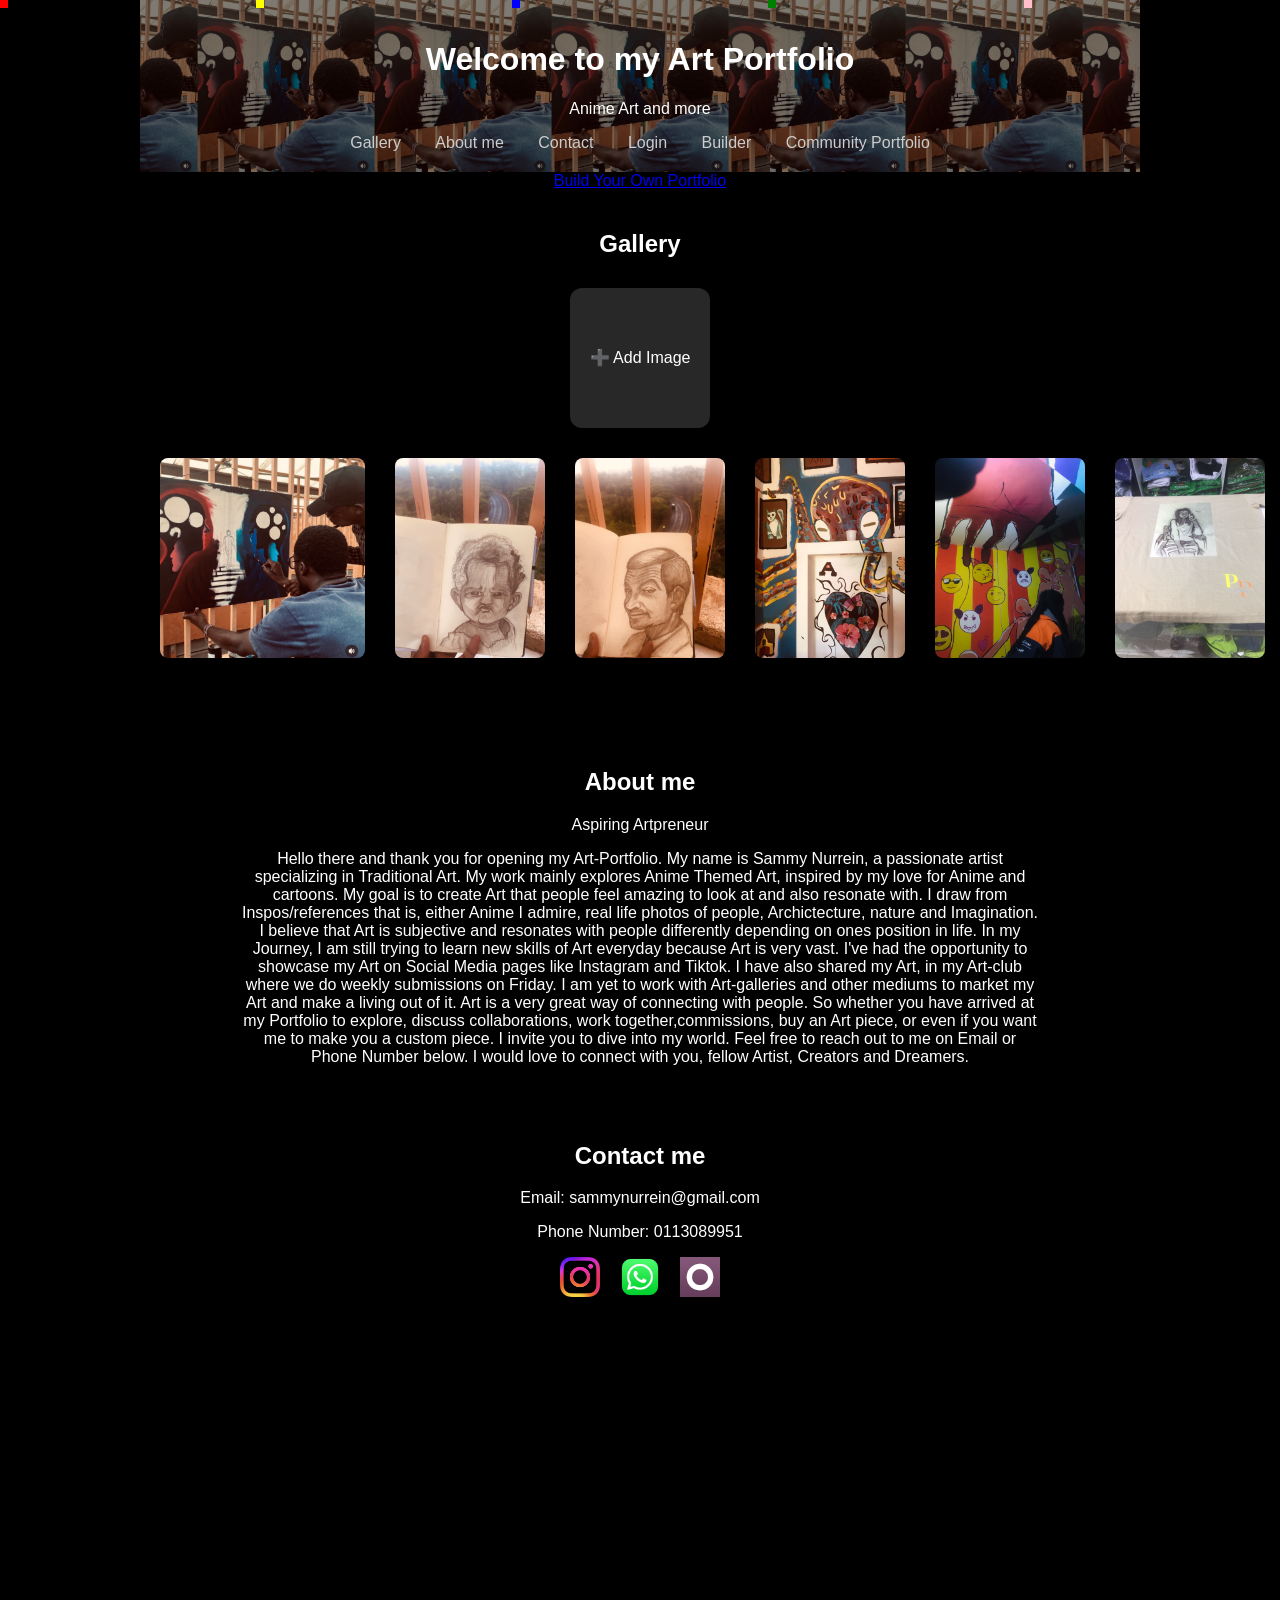
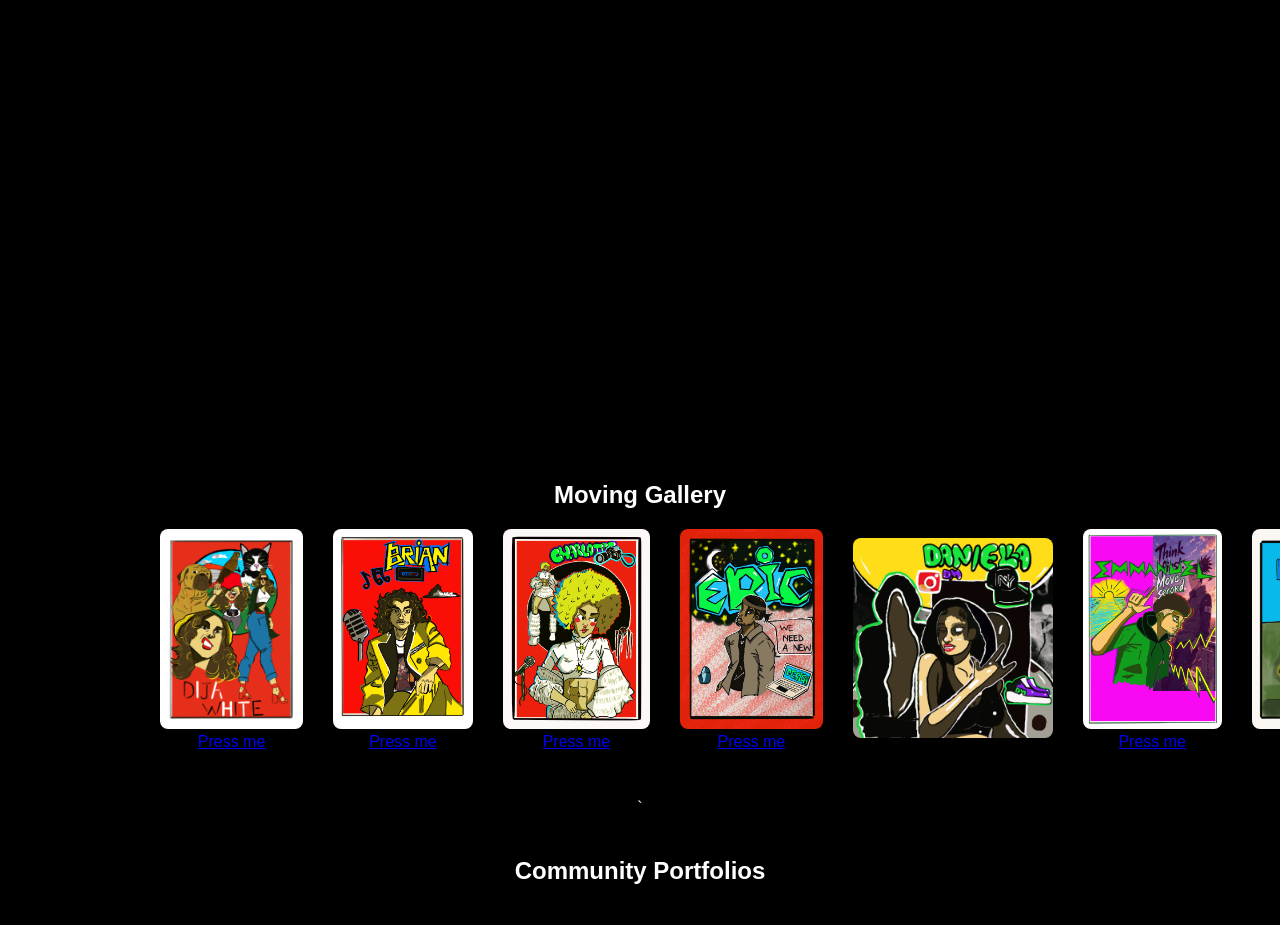
==== index.html @ c8013169 "Updated Firebase config and portfolio files" ====
<!DOCTYPE html>
<html lang="en">
    
    <head>
        <meta charset="UTF-8">
        <meta name="viewport" content="width=device-width, initial-scale=1.0">
        <title>Sammy Nurrein's Art Portfolio</title>
        <link rel="stylesheet" href="style.css?v=2">
        

    </head>
    <body>
        <div class="container">
        <header>
            <h1> Welcome to my Art Portfolio</h1>
            <p>Anime Art and more</p>
            <nav>
                <ul>
                    <li><a href="#gallery">Gallery</a></li>
                    <li><a href="#about">About me</a></li>
                    <li><a href="#contact">Contact</a></li>
                    <li><a href="ogin.html">Login</a></li>
                    <li><a href="builder.html">Builder</a></li>
                    <li><a href="portfolio.html">Community Portfolio</a></li>
                </ul>
            </nav>
            <div class="confetti-container">
    <div class="confetti"></div>
    <div class="confetti"></div>
    <div class="confetti"></div>
    <div class="confetti"></div>
    <div class="confetti"></div>
  </div>
  <div id="videoPopup" class="video-popup">
    <video id="introVideo" autoplay muted playsinline>
    <source src="Images/popup.mp4" type="video/mp4">
      Your browser does not support the video tag.
    </video>
  </div>
        </header>
        <a href="login.html" class="cta-btn">Build Your Own Portfolio</a>


      

  <!-- Art grid (hidden initially) -->
  <section id="gallery">
  <h2>Gallery</h2>
  <div class="upload-widget">
  <label for="addImage" class="widget-btn">➕ Add Image</label>
  <input type="file" id="addImage" accept="image/*" hidden>
</div>
  <div class="art-scroll-container">
    <div class="art-scroll-track">
      <img src="Images/Silence please Painting in progess.JPG" alt="paintings" class="responsive-image">
      <img src="Images/Pretty little baby.jpg" alt="portraits" class="responsive-image">
      <img src="Images/Rowan Atikson.jpg" alt="portraits" class="responsive-image">
      <img src="Images/Mr Octopus.jpg" alt="paintings" class="responsive-image">
      <img src="Images/Puppet wall.jpg" alt="sketches" class="responsive-image">
      <img src="Images/Miss Jib jib.jpg" alt="portraits" class="responsive-image">
      <img src="Images/Sky fly.jpg" alt="paintings" class="responsive-image">
      <img src="Images/Girls are pretty.jpg" alt="portraits" class="responsive-image">
      <img src="Images/The Thinking Sketch.jpg" alt="sketches" class="responsive-image">
      <img src="Images/Exhibition pieces.JPG" alt="paintings" class="responsive-image">
      <img src="Images/Logic is better than emotion.JPG" alt="paintings" class="responsive-image">
      <img src="Images/Logic is progressive.JPG" alt="paintings" class="responsive-image">
      <img src="Images/Highly logical people are cold.JPG" alt="paintings" class="responsive-image">
      <img src="Images/Angel girl.jpg" alt="portraits" class="responsive-image">
      <img src="Images/Yin and yang.jpg" alt="sketches" class="responsive-image">
      <img src="Images/Spider wall.jpg" alt="sketches" class="responsive-image">
      <img src="Images/Friendly grim reaper.JPG" alt="paintings" class="responsive-image">
      <img src="Images/Random Sketches.jpg" alt="sketches" class="responsive-image">
      <img src="Images/Random Sketches 2.jpg" alt="sketches" class="responsive-image">
      <img src="Images/Random Sketches 3.jpg" alt="sketches" class="responsive-image">
      <img src="Images/Random Sketches 4.jpg" alt="sketches" class="responsive-image">
      <img src="Images/Random Sketches 5.png" alt="sketches" class="responsive-image">
      <img src="Images/Random Sketches 6.jpg" alt="sketches" class="responsive-image">
      <img src="Images/Random Sketches 7.jpg" alt="sketches" class="responsive-image">
      <img src="Images/Random Sketches 8.jpg" alt="sketches" class="responsive-image">
      <img src="Images/Random Sketches 9.png" alt="sketches" class="responsive-image">
      <img src="Images/Random Sketches 10.jpg" alt="sketches" class="responsive-image">
      <img src="Images/Random Sketches 11.jpg" alt="sketches" class="responsive-image">
      <img src="Images/Random Sketches 12.jpg" alt="sketches" class="responsive-image">
      <img src="Images/Random Sketches 13.jpg" alt="sketches" class="responsive-image">
      <img src="Images/Mkurugenzi.jpg" alt="portraits" class="responsive-image">
      <img src="Images/The House.jpg" alt="paintings" class="responsive-image">
      <img src="Images/Kachan Bakugo.png" alt="portraits" class="responsive-image">
      <img src="Images/Izuku Midorya.png" alt="portraits" class="responsive-image">
      <img src="Images/Lady Hinata.png" alt="portraits" class="responsive-image">
      <img src="Images/Tamari.png" alt="portraits" class="responsive-image">
      <img src="Images/Afro Dude.png" alt="portraits" class="responsive-image">
      <img src="Images/All might.jpg" alt="portraits" class="responsive-image">
      <img src="Images/Ochaco.jpg" alt="portraits" class="responsive-image">
      <img src="Images/Uraraka.jpg" alt="portraits" class="responsive-image">
      <img src="Images/Brotherly drawing.png" alt="sketches" class="responsive-image">
      <img src="Images/Doodle.jpg" alt="sketches" class="responsive-image">
      <img src="Images/Doodle 2.jpg" alt="sketches" class="responsive-image">
      <img src="Images/Hood in me.jpg" alt="portraits" class="responsive-image">
      <img src="Images/Warped city.JPG" alt="paintings" class="responsive-image">
    </div>
  </div>
</section>


  <!-- Modal -->
  <div id="popupModal" class="modal">
    <span class="close" onclick="closePopup()">&times;</span>
    <img id="popupImage">
    <button id="prevBtn" onclick="prevImage()">&lt;</button>
    <button id="nextBtn" onclick="nextImage()">&gt;</button>
  </div>


<section id="about">
    <div class="about-me">
        <h2>About me</h2>
        <p>Aspiring Artpreneur</p>
        <p>Hello there and thank you for opening my Art-Portfolio. My name is Sammy Nurrein, a passionate artist specializing in Traditional Art.
           My work mainly explores Anime Themed Art, inspired by my love for Anime and cartoons. My goal is to create Art that people feel amazing to
           look at and also resonate with.
           
           
           I draw from Inspos/references that is, either Anime I admire, real life photos of people, Archictecture, nature and Imagination.
           I believe that Art is subjective and resonates with people differently depending on ones position in life.

           
           In my Journey, I am still trying to learn new skills of Art everyday because Art is very vast. I've had the opportunity 
           to showcase my Art on Social Media pages like Instagram and Tiktok. I have also shared my Art, in my Art-club where we do weekly 
           submissions on Friday. I am yet to work with Art-galleries and other mediums to market my Art and make a living out of it.

           
           Art is a very great way of connecting with people. So whether you have arrived at my Portfolio to explore, discuss collaborations,
            work together,commissions, buy an Art piece, or even if you want me to make you a custom piece. I invite you 
            to dive into my world. Feel free to reach out to me on Email or Phone Number below. I would love to connect with you, fellow Artist,
            Creators and Dreamers.
            
            
    
    </div>
</section>
<section id="contact">
  <h2>Contact me</h2>
  <p>Email: sammynurrein@gmail.com</p>
  <p>Phone Number: 0113089951</p>

  <div class="contact-icons">
    <a href="https://www.instagram.com/art_neyroon" target="_blank">
      <img src="Instagram-icon.svg.png" alt="Instagram" class="insta-icon">
    </a>
    <a href="https://wa.me/0113089951" target="_blank">
      <img src="whatsapp-icon.png" alt="WhatsApp" class="whatsapp-icon">
    </a>
    <a href="https://pixelpoetries.odoo.com/" target="_blank">
      <img src="odoo-icon-filled-256.png" alt="Odoo" class="odoo-icon">
    </a>
  </div>
<div class="form-container">
  <iframe 
    src="https://docs.google.com/forms/d/e/1FAIpQLSd9M7pO1Upw-U5s2oNwjThS4jbSneJe37MZadW-mb6kq9ddVw/viewform?embedded=true" 
    frameborder="0" marginheight="0" marginwidth="0">
    Loading…
  </iframe>
</div>
</section>

<section id="moving-gallery">
  <h2>Moving Gallery</h2>
  <div class="scroll-container">
    <div class="scroll-track">
    <a href="https://www.instagram.com/dijawija" target="_blank">
      <img src="Images/Dija.png" alt="Dija">
      <span class="overlay-text">Press me</span>
    </a>
    <a href="https://www.instagram.com/kid_fresh_hd" target="_blank">
      <img src="Images/Brian.png" alt="Brian">
      <span class="overlay-text">Press me</span>
    </a>
    <a href="https://www.instagram.com/charlotte.munoko" target="_blank">
      <img src="Images/Charlotte.png" alt="Charlotte">
      <span class="overlay-text">Press me</span>
    </a>
    <a href="#" target="_blank">
      <img src="Images/Eric.png" alt="Eric">
      <span class="overlay-text">Press me</span>
    </a>
    <a href="https://www.instagram.com/danniellamorgan" target="_blank">
      <img src="Images/Danniella.png" alt="Danniella">
    </a>
    <a href="#" target="_blank">
      <img src="Images/Emmanuel.png" alt="Emmanuel">
      <span class="overlay-text">Press me</span>
    </a>
    <a href="https://www.instagram.com/maxymize" target="_blank">
      <img src="Images/maxx.png" alt="maxx">
      <span class="overlay-text">Press me</span>
    </a>
    <a href="https://www.instagram.com/ruel.mov" target="_blank">
      <img src="Images/Ruel.png" alt="Ruel">
      <span class="overlay-text">Press me</span>
    </a>
  </div>
</div>
</section>
`<section id="communityShowcase">
  <h2>Community Portfolios</h2>
  <p id="portfolioCount"></p>
  <div id="portfolioList"></div>
</section>

<button id="backToTop">↑ Top</button>
</body>

<script src="script.js"></script>
</html>
---- style.css ----
/* --- Global Styles --- */
body {
  margin: 0;
  padding: 0;
  font-family: 'Trebuchet MS', Arial, sans-serif;
  text-align: center;
  background-color: black;
  color: white;
}

/* Header & Navigation */
header {
  position: relative;
  background-image: url("Images/Silence\ please\ Painting\ in\ progess.JPG");
  background-size: contain;
  background-position: center;
  color: white;
  padding: 20px;
}
header::before {
  content: "";
  position: absolute;
  inset: 0;
  background: rgba(0,0,0,0.5);
  z-index: 0;
}
header h1, header p, header nav {
  position: relative;
  z-index: 1;
}
nav ul {
  list-style: none;
  padding: 0;
  margin: 0;
}
nav ul li {
  display: inline;
  margin: 0 15px;
}
nav a {
  color: #ccc;
  text-decoration: none;
  transition: color 0.3s ease;
}
nav a:hover {
  color: lightgray;
}

/* Container & Sections */
.container {
  max-width: 1000px;
  margin: 0 auto;
  padding: 0 15px;
}
section {
  max-width: 1000px;
  margin: 0 auto;
  padding: 20px;
  text-align: center;
}
.about-me {
  max-width: 800px;
  margin: 0 auto;
  text-align: center;
}

/* Gallery Widgets */
.gallery-widgets {
  display: flex;
  justify-content: center;
  gap: 15px;
  margin-bottom: 20px;
  animation: fadeSlideIn 1s ease;
}
.widget-btn {
  display: flex;
  flex-direction: column;
  align-items: center;
  justify-content: center;
  width: 140px;
  height: 140px;
  margin: 10px;
  background: rgba(50, 50, 50, 0.8);
  border: none;
  border-radius: 12px;
  cursor: pointer;
  transition: transform 0.3s ease, background 0.3s ease;
}
.widget-btn:hover {
  transform: scale(1.05);
  background: rgba(80, 80, 80, 0.9);
}
.widget-image {
  max-width: 60%;
  max-height: 60%;
  margin-bottom: 8px;
  border-radius: 6px;
}
.widget-btn span {
  color: white;
  font-size: 14px;
}
@keyframes fadeSlideIn {
  0% { opacity: 0; transform: translateY(-20px); }
  100% { opacity: 1; transform: translateY(0); }
}

/* Back Button */
#backBtn {
  margin: 10px auto;
  display: none;
  padding: 8px 12px;
  background: rgba(50,50,50,0.8);
  color: white;
  border: none;
  border-radius: 6px;
  cursor: pointer;
}
#backBtn:hover {
  background: rgba(80,80,80,0.9);
}

/* Gallery Grid */
.placeholder {
  position: relative;
  width: 100%;
  aspect-ratio: 16 / 9;
  background-color: black;
  border: 2px solid #ccc;
  border-radius: 10px;
  display: flex;
  justify-content: center;
  align-items: center;
}
.responsive-image {
  width: 100%;
  height: 100%;
  border-radius: 8px;
  object-fit: cover;
  display: block;
  margin: auto;
  transition: transform 0.3s ease-in-out;
}

/* Modal */
.modal {
  display: none;
  position: fixed;
  top: 50%;
  left: 50%;
  transform: translate(-50%, -50%);
  max-height: 90vh;
  max-width: 90vw;
  padding: 20px;
  background: rgba(0, 0, 0, 0.9);
  border-radius: 8px;
  text-align: center;
  animation: fadeIn 0.4s ease;
}
.modal img {
  max-width: 90vw;
  max-height: 90vh;
  object-fit: contain;
  display: block;
  margin: auto;
}
.close {
  position: absolute;
  top: 10px;
  right: 20px;
  font-size: 30px;
  color: lightslategray;
  cursor: pointer;
}
#nextBtn, #prevBtn {
  position: absolute;
  top: 50%;
  transform: translateY(-50%);
  background: rgba(255, 255, 255, 0.2);
  color: white;
  padding: 10px;
  border: none;
  cursor: pointer;
  font-size: 20px;
}
#nextBtn { right: 10px; }
#prevBtn { left: 10px; }
#nextBtn:hover, #prevBtn:hover {
  background: rgba(255, 255, 255, 0.4);
  transform: scale(1.1);
}

/* Contact Icons */
.contact-icons {
  display: flex;
  justify-content: center;
  gap: 20px;
  margin-top: 15px;
}
.contact-icons img {
  width: 40px;
  height: auto;
  transition: transform 0.3s ease, opacity 0.3s ease;
  animation: float 3s ease-in-out infinite;
}
.contact-icons img:hover {
  transform: scale(1.2);
  opacity: 0.8;
}
@keyframes float {
  0% { transform: translateY(0); }
  50% { transform: translateY(-5px); }
  100% { transform: translateY(0); }
}

/* Contact Form */
.contact-form {
  display: flex;
  justify-content: center;
  flex-direction: column;
  gap: 10px;
  max-width: 400px;
  margin: 20px auto;
}
.contact-form input, .contact-form textarea {
  padding: 10px;
  border-radius: 5px;
  border: 1px solid #ccc;
}
.contact-form button {
  padding: 10px;
  background: #333;
  color: white;
  border: none;
  border-radius: 5px;
  cursor: pointer;
  transition: background 0.3s ease;
}
.contact-form button:hover {
  background: #555;
}

/* Back to Top Button */
#backToTop {
  position: fixed;
  bottom: 20px;
  right: 20px;
  padding: 10px;
  border: none;
  border-radius: 50%;
  background: #333;
  color: white;
  cursor: pointer;
  display: none;
}
#backToTop:hover {
  background: #555;
}

/* Moving Gallery */
.scroll-container {
  overflow: visible;
  height: 250px;
  position: relative;
}
.scroll-track {
  display: flex;
  gap: 30px;
  align-items: center;
  animation: scroll-left 10s linear infinite;
}
.scroll-container img {
  height: 200px;
  width: auto;
  object-fit: contain;
  border-radius: 8px;
  cursor: pointer;
  transition: transform 0.3s ease;
}
.scroll-container img:hover {
  transform: scale(1.05);
}
@keyframes scroll-left {
  0% { transform: translateX(0); }
  100% { transform: translateX(-50%); }
}

/* Art Scroll Gallery */
.art-scroll-container {
  overflow: visible;
  height: 250px;
  position: relative;
}
.art-scroll-track {
  display: flex;
  gap: 30px;
  align-items: center;
  animation: scroll-right 20s linear infinite;
}
.art-scroll-track img.responsive-image {
  height: 200px;
  width: auto;
  object-fit: cover;
  border-radius: 8px;
  cursor: pointer;
  transition: transform 0.3s ease;
  position: relative;
}
.art-scroll-track img.responsive-image:hover {
  transform: scale(1.05);
}
@keyframes scroll-right {
  0%   { transform: translateX(-50%); }
  100% { transform: translateX(0); }
}

/* Watermark Overlay */
.art-scroll-track img.responsive-image::after {
  content: "© N.S.M";
  position: absolute;
  bottom: 8px;
  right: 12px;
  font-size: 14px;
  color: rgba(255, 255, 255, 0.6);
  background: rgba(0, 0, 0, 0.3);
  padding: 2px 6px;
  border-radius: 4px;
  pointer-events: none;
}

/* Overlay Text on Gallery Items */
.gallery-item {
  position: relative;
  display: inline-block;
}
.upload-widget {
  display: flex;
  justify-content: center; /* center horizontally */
  margin: 20px 0;
}

.add-image-btn {
  font-size: 16px;          /* slightly bigger + sign */
  width: 32px;              /* small circle */
  height: 32px;
  display: flex;
  align-items: center;
  justify-content: center;
  background: rgba(50, 50, 50, 0.7);
  color: white;
  border-radius: 50%;       /* makes it round */
  cursor: pointer;
  transition: background 0.3s ease, transform 0.2s ease;
}

.add-image-btn:hover {
  background: rgba(80, 80, 80, 0.9);
  transform: scale(1.1);
}
.confetti-container {
  position: fixed;
  top: 0;
  left: 0;
  width: 100%;
  height: 0;
  pointer-events: none;
  z-index: 999;
}

.confetti {
  width: 8px;
  height: 8px;
  background-color: red;
  position: absolute;
  top: 0;
  animation: fall 3s linear infinite;
}

.confetti:nth-child(2) { left: 20%; background: yellow; animation-delay: 0.5s; }
.confetti:nth-child(3) { left: 40%; background: blue; animation-delay: 1s; }
.confetti:nth-child(4) { left: 60%; background: green; animation-delay: 1.5s; }
.confetti:nth-child(5) { left: 80%; background: pink; animation-delay: 2s; }

@keyframes fall {
  0% { transform: translateY(0) rotate(0deg); }
  100% { transform: translateY(100vh) rotate(360deg); }
}
@media (max-width: 768px) {
  header {
    background-size: cover;
    padding: 10px;
  }

  nav ul li {
    display: block;
    margin: 8px 0;
  }

  .widget-btn {
    width: 30vw;
    height: 30vw;
  }

  .scroll-container, .art-scroll-container {
    height: 40vh;
  }

  .scroll-container img, .art-scroll-track img.responsive-image {
    max-height: 100%;
    width: auto;
  }
}
.form-container {
  display: flex;
  justify-content: center;
  width: 100%;
  margin: 0 auto;
}

.form-container iframe {
  width: 100%;        /* fills container */
  max-width: 800px;   /* neat on laptop */
  height: 80vh;       /* scales with viewport height */
  border: none;
}
@media (max-width: 600px) {
  .form-container iframe {
    width: 95%;       /* slight padding */
    height: auto;     /* adapts naturally */
  }
}
.video-popup {
  position: absolute;
  top: 0;
  left: 0;
  width: 100%;
  height: auto;
  background: rgba(0,0,0,0.8);
  display: none; /* hidden by default */
  justify-content: center;
  align-items: center;
  z-index: 999;
}

.video-popup video {
  max-width: 100%;
  height: auto;
  border-radius: 8px;
}
#portfolioList {
  display: flex;
  flex-wrap: wrap;
  gap: 20px;
}
.portfolioCard {
  border: 1px solid #ccc;
  padding: 10px;
  width: 200px;
  background: #fafafa;
  transition: transform 0.3s ease;
}
.portfolioCard:hover {
  transform: scale(1.05);
}
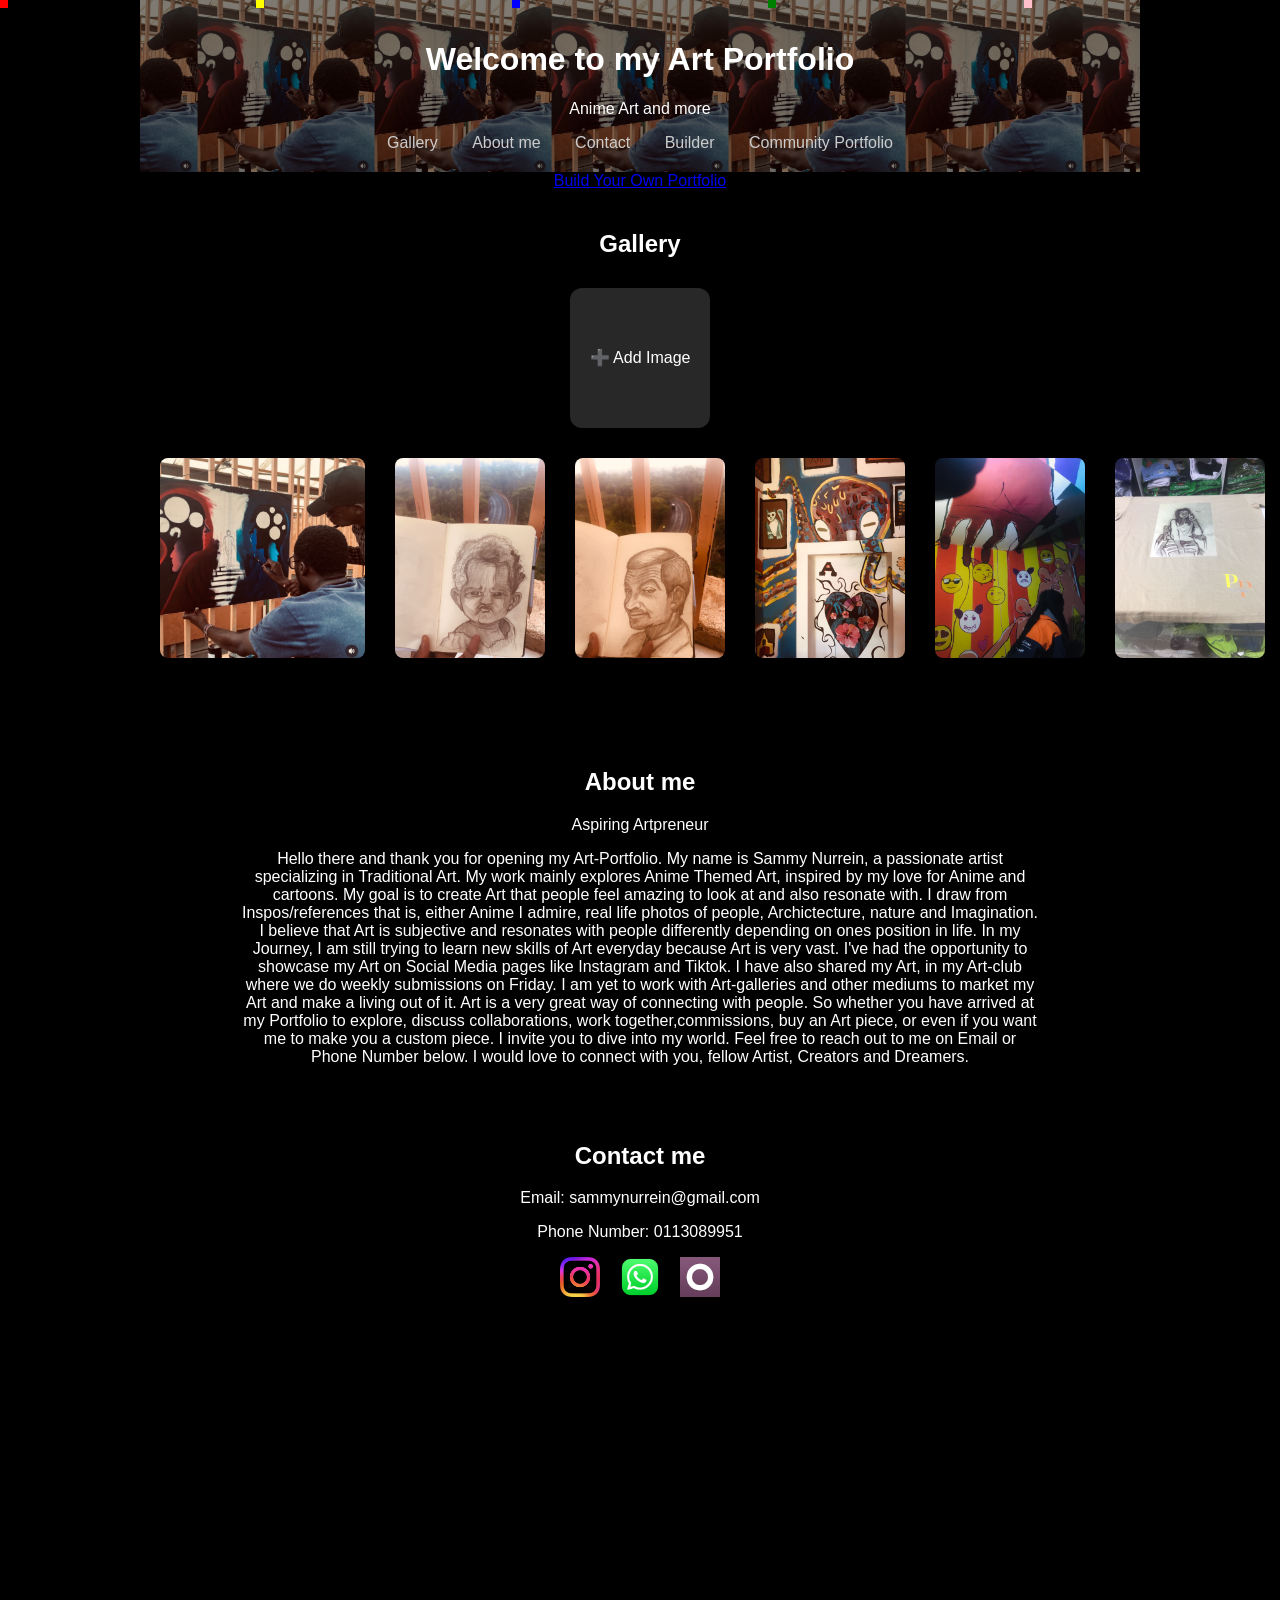
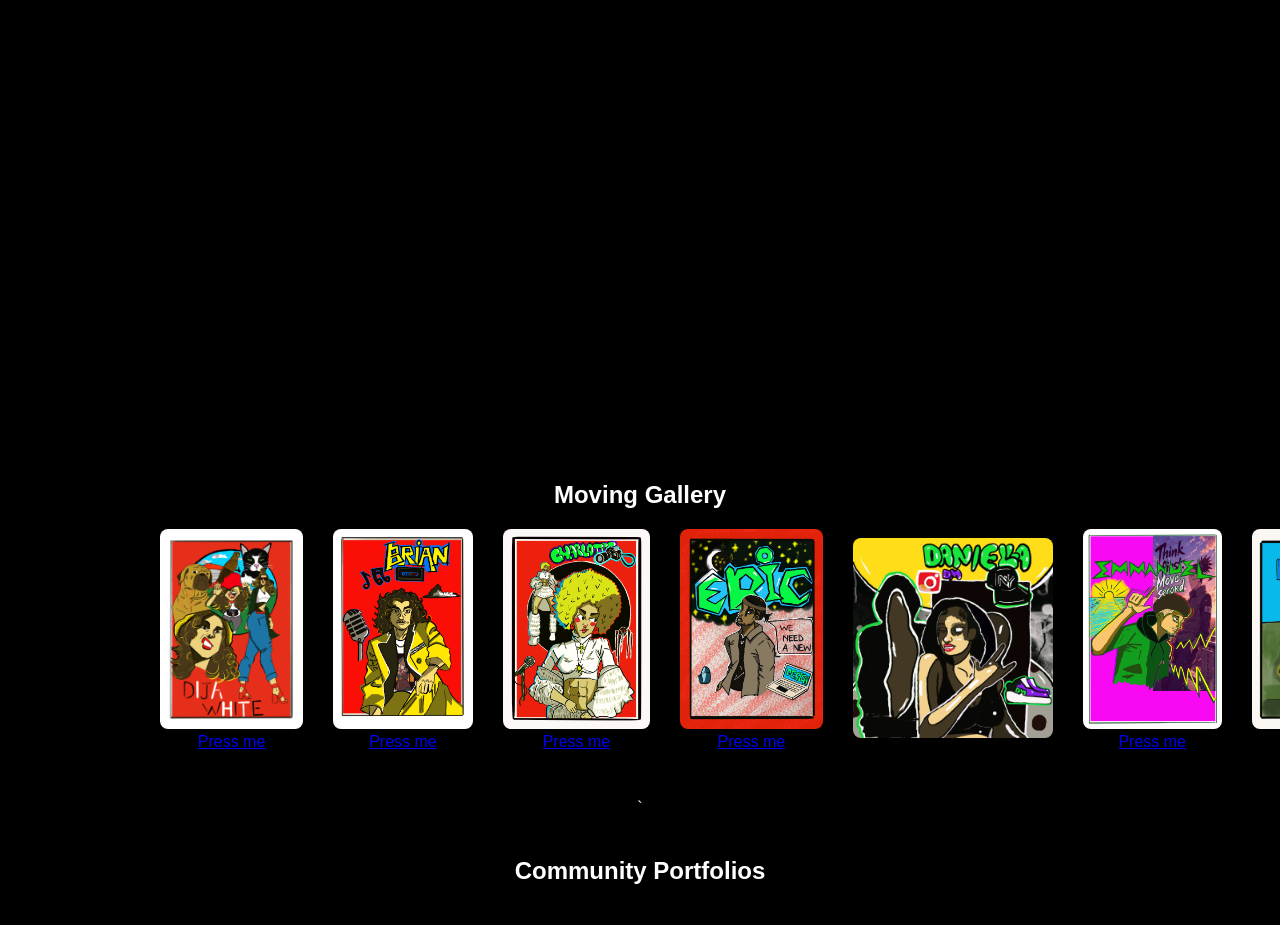
==== commit b89bba18: "Updated Firebase config and portfolio files" ====
--- a/index.html
+++ b/index.html
@@ -19,7 +19,7 @@
                     <li><a href="#gallery">Gallery</a></li>
                     <li><a href="#about">About me</a></li>
                     <li><a href="#contact">Contact</a></li>
-                    <li><a href="ogin.html">Login</a></li>
+                    
                     <li><a href="builder.html">Builder</a></li>
                     <li><a href="portfolio.html">Community Portfolio</a></li>
                 </ul>
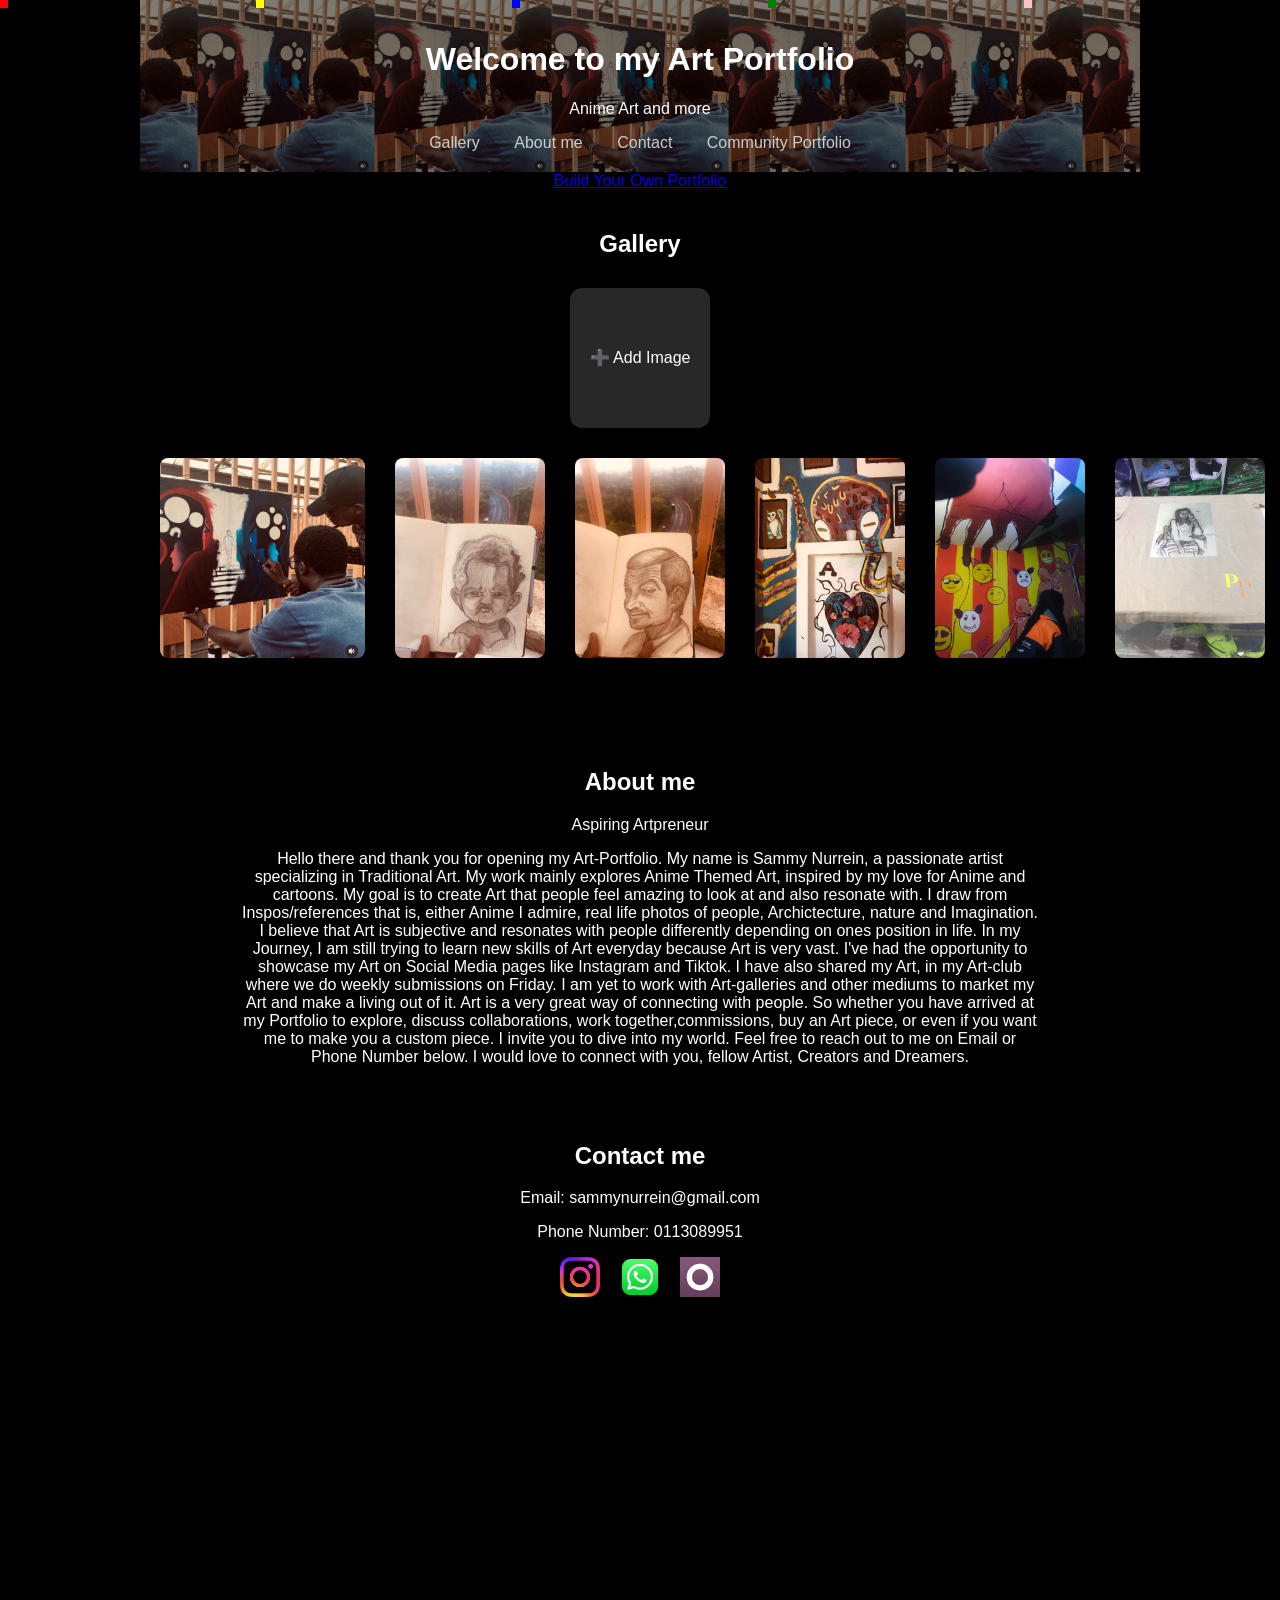
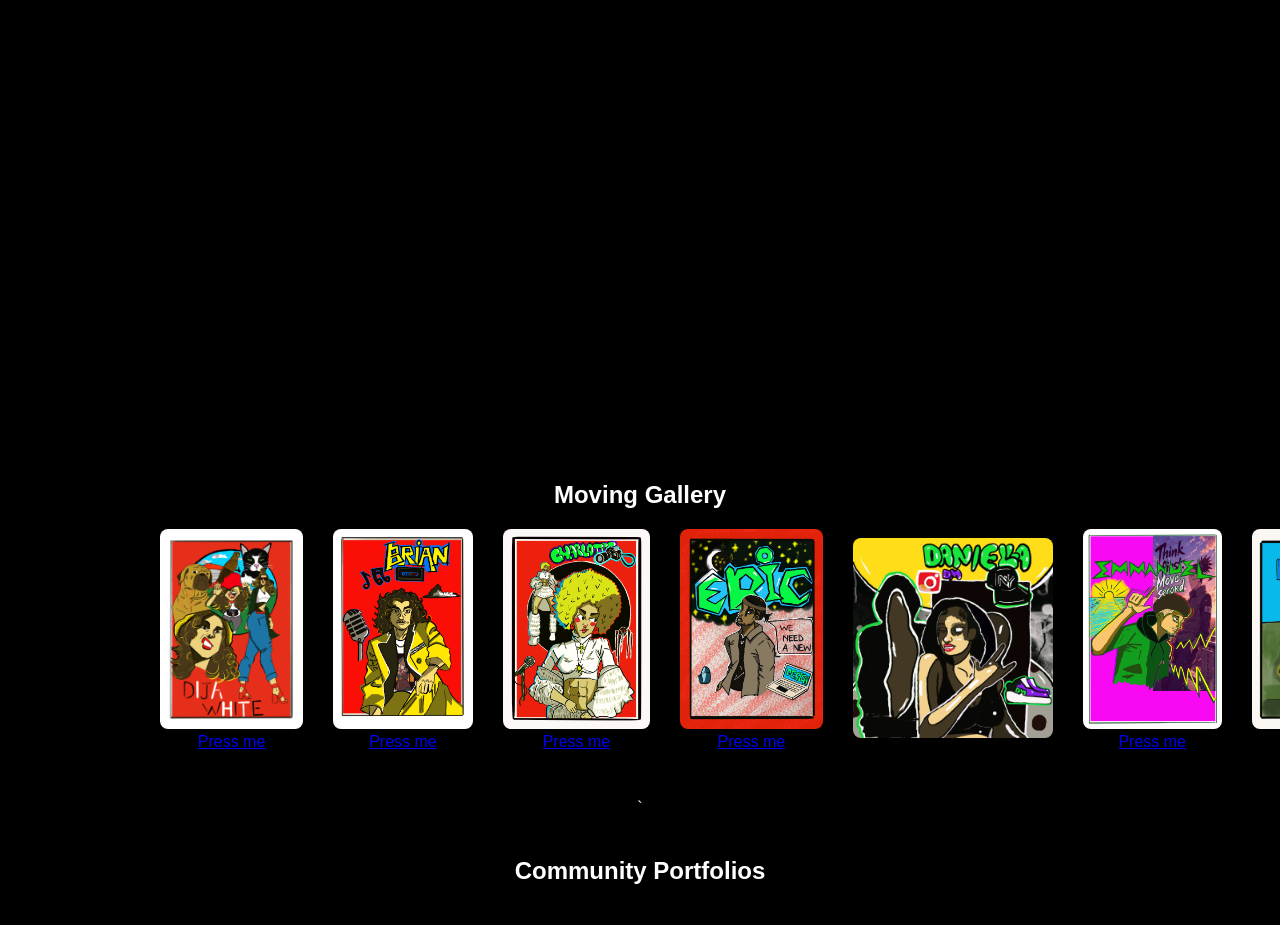
==== commit 7f938ead: "Cleaned up navigation and fixed login page" ====
--- a/index.html
+++ b/index.html
@@ -19,8 +19,6 @@
                     <li><a href="#gallery">Gallery</a></li>
                     <li><a href="#about">About me</a></li>
                     <li><a href="#contact">Contact</a></li>
-                    
-                    <li><a href="builder.html">Builder</a></li>
                     <li><a href="portfolio.html">Community Portfolio</a></li>
                 </ul>
             </nav>
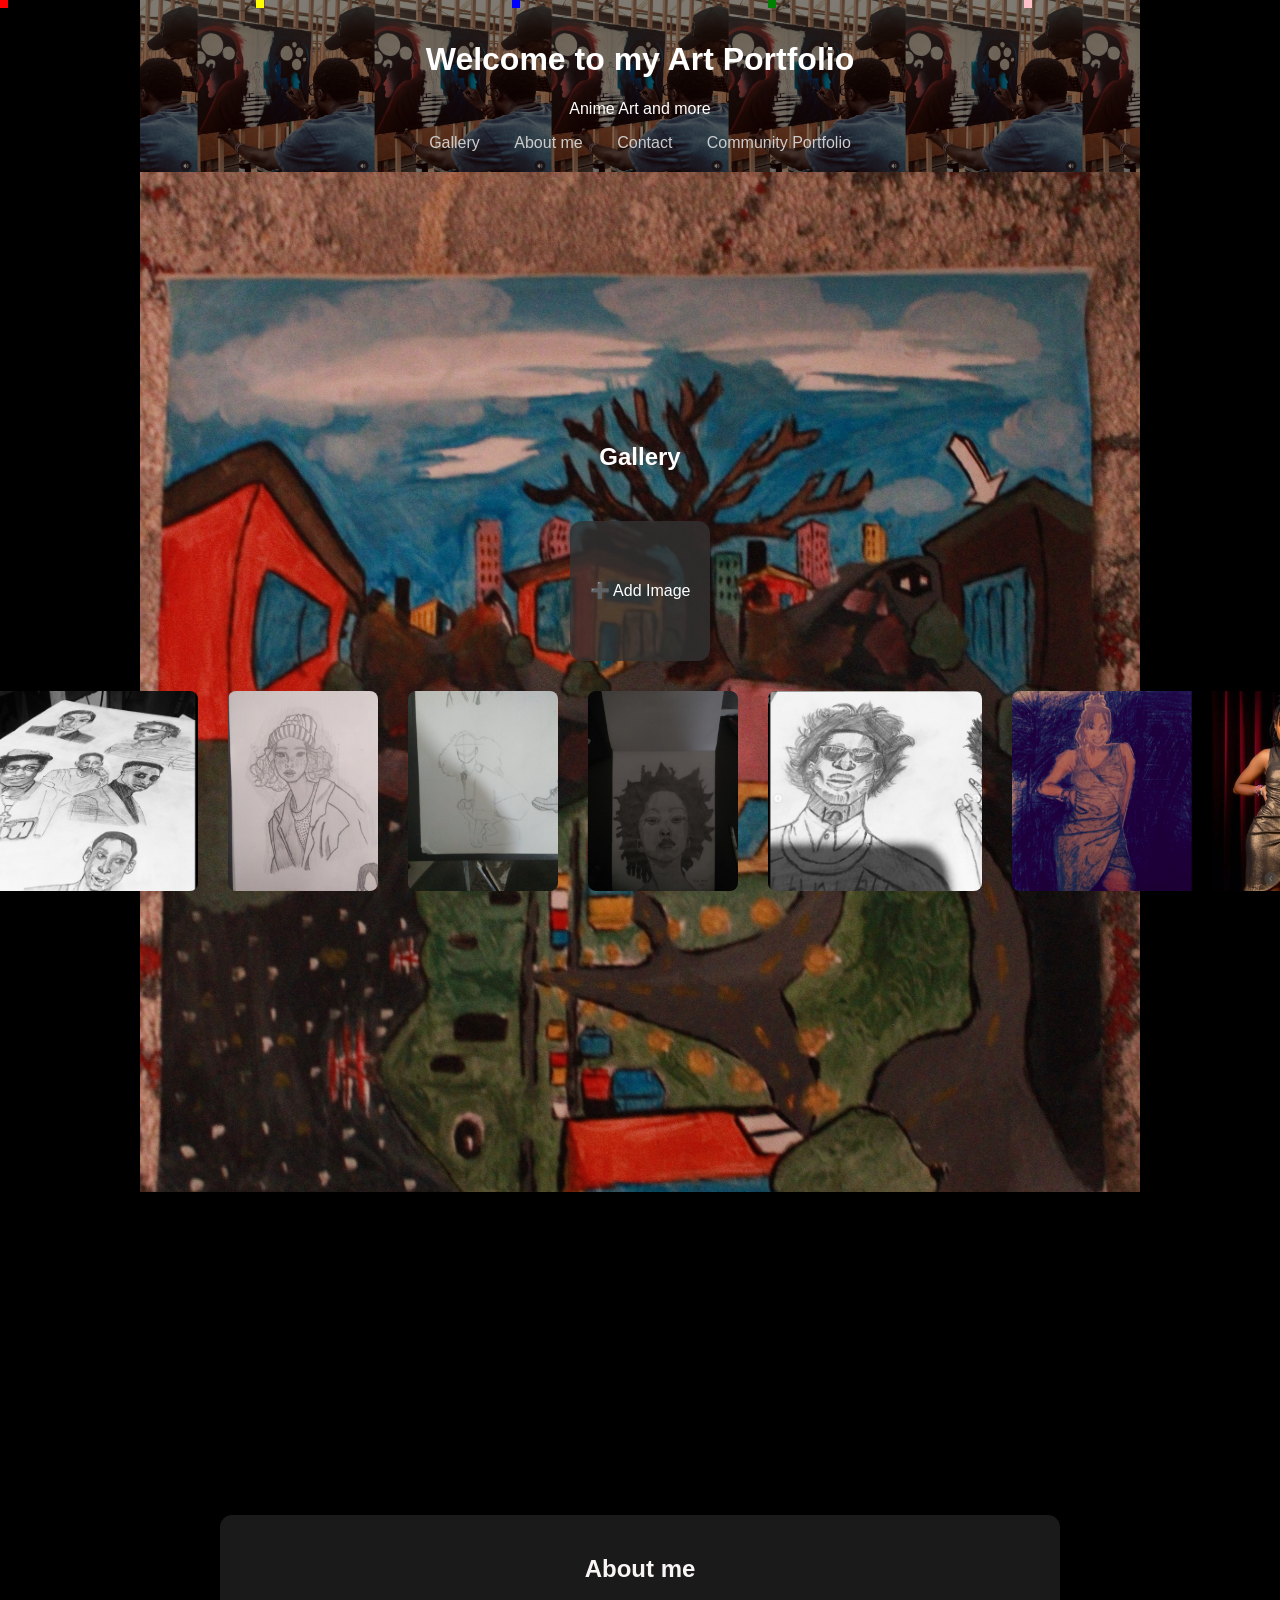
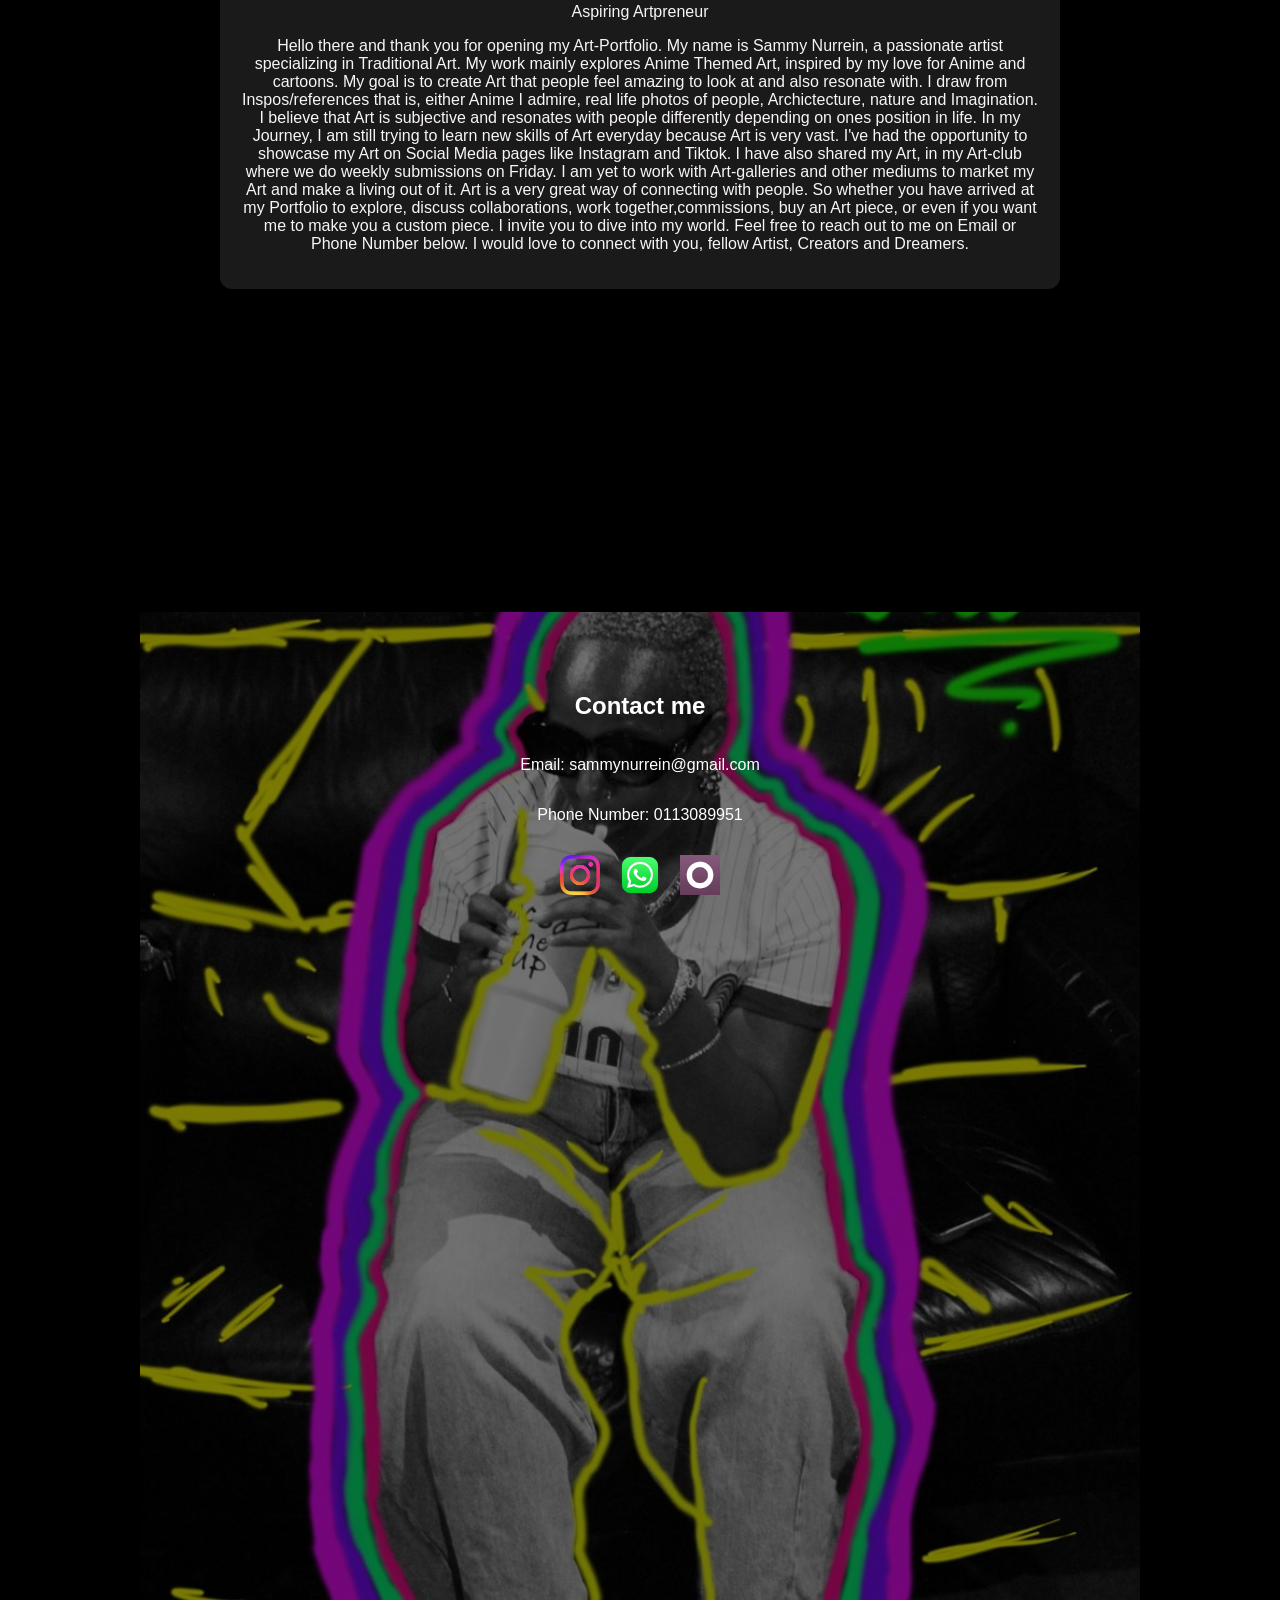
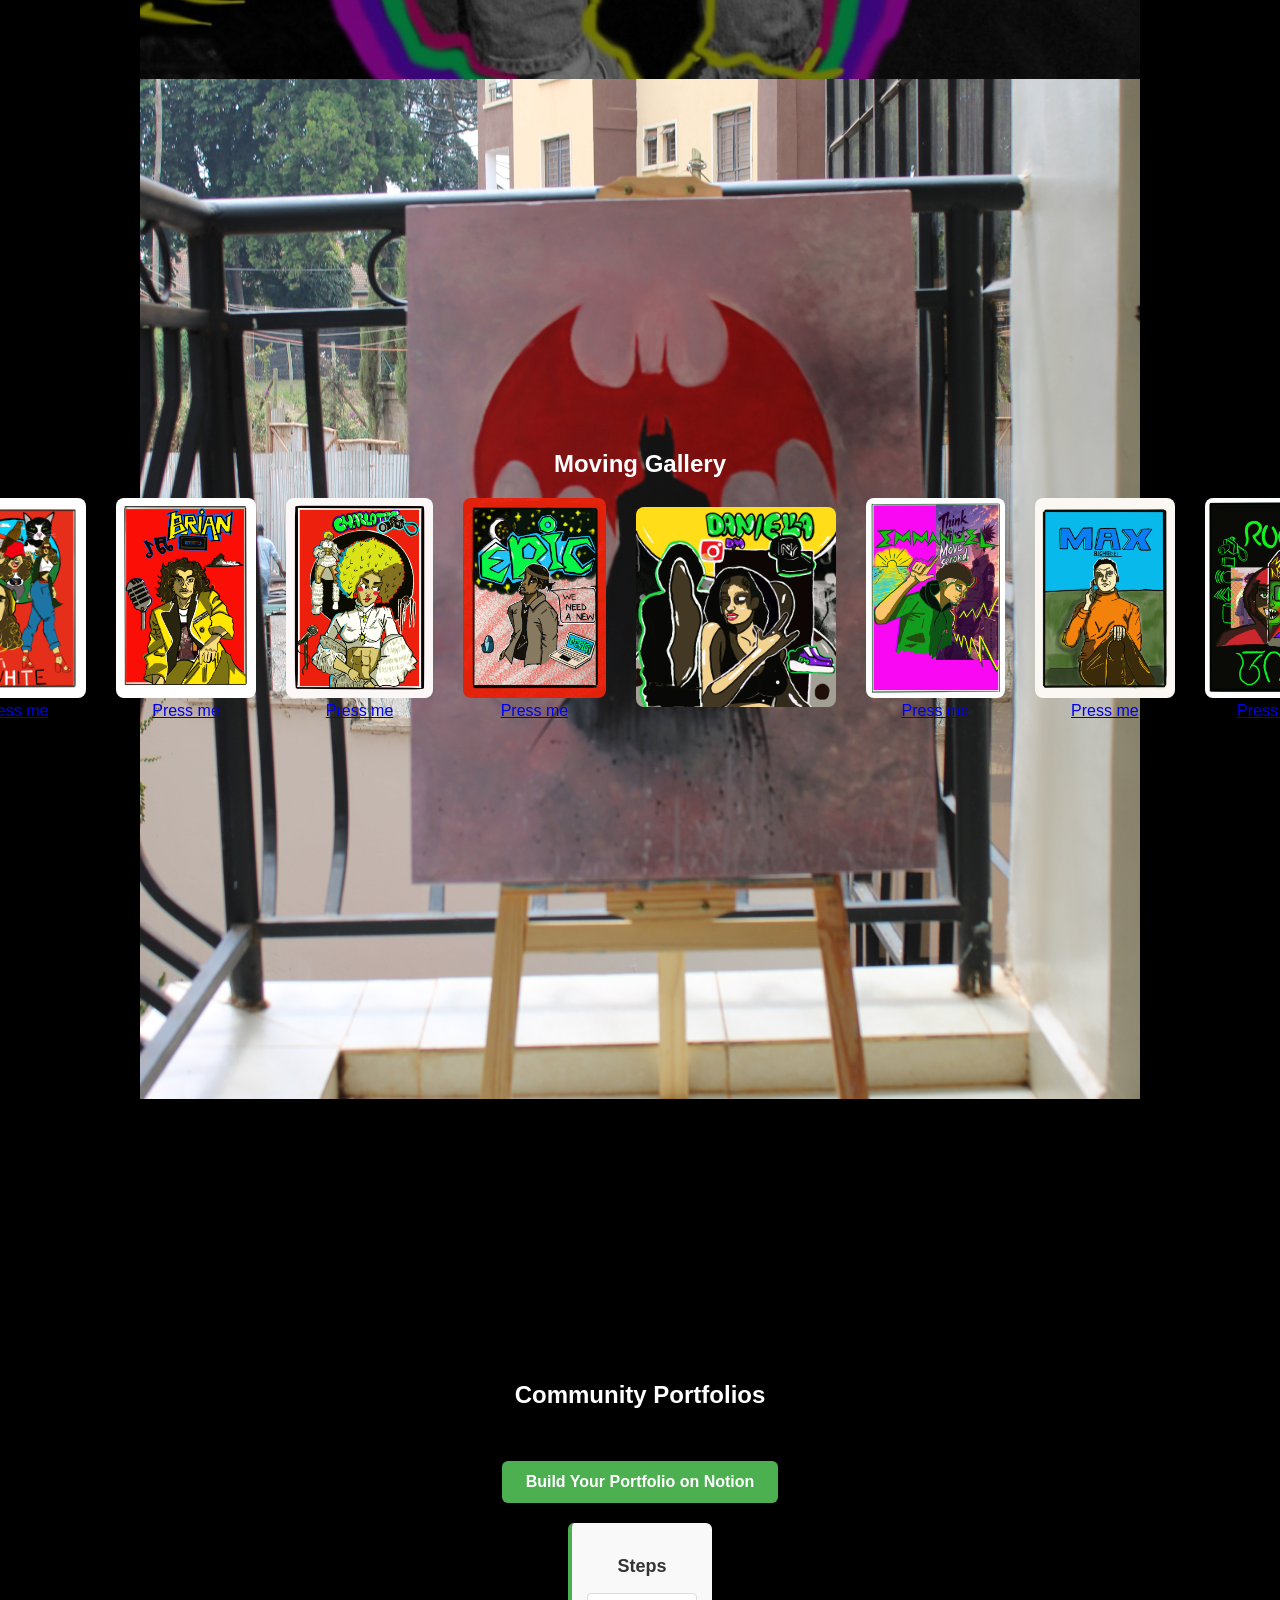
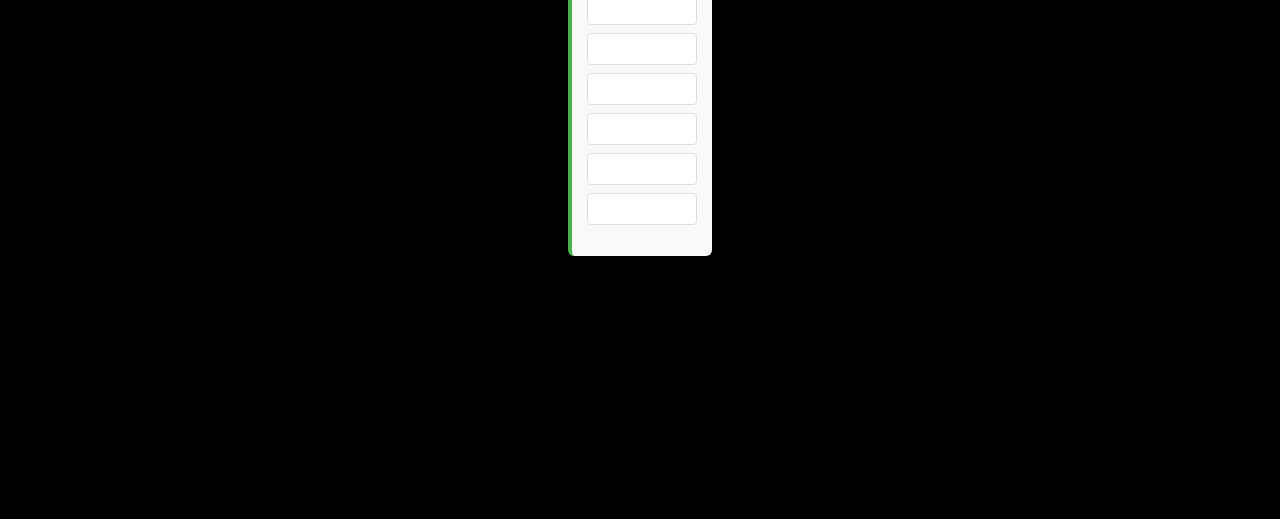
==== commit aa88a7fa: "Update portfolio section" ====
--- a/index.html
+++ b/index.html
@@ -36,8 +36,7 @@
     </video>
   </div>
         </header>
-        <a href="login.html" class="cta-btn">Build Your Own Portfolio</a>
-
+        
 
       
 
@@ -199,11 +198,31 @@
   </div>
 </div>
 </section>
-`<section id="communityShowcase">
+<section id="communityShowcase">
   <h2>Community Portfolios</h2>
   <p id="portfolioCount"></p>
   <div id="portfolioList"></div>
-</section>
+
+  <!-- Notion Signup Button -->
+  <a href="https://www.notion.so/signup" 
+     target="_blank" class="btn">
+     Build Your Portfolio on Notion
+  </a>
+
+  <!-- Short Instructions -->
+  <div class="instructions">
+    <h3>Steps</h3>
+    <ol>
+      <li>Sign up</li>
+      <li>Create page</li>
+      <li>Add content</li>
+      <li>Publish web</li>
+      <li>Copy link</li>
+      <li>Share here</li>
+    </ol>
+  </div>
+</section>
+
 
 <button id="backToTop">↑ Top</button>
 </body>
--- a/style.css
+++ b/style.css
@@ -462,3 +462,177 @@
 .portfolioCard:hover {
   transform: scale(1.05);
 }
+/* Sections */
+section {
+  min-height: 100vh;
+  display: flex;
+  flex-direction: column;
+  justify-content: center;
+  align-items: center;
+  padding: 60px;
+  text-align: center;
+}
+
+/* Gallery */
+#gallery {
+  background-image: url("Images/Paintings/Painting\ 4.JPG"); /* your image path */
+  background-size: cover;       /* makes it fill the section */
+  background-position: center;  /* centers the image */
+  background-repeat: no-repeat; /* prevents tiling */
+  color: #fff;                  /* text color for contrast */
+  position: relative;
+}
+
+
+/* About */
+#about {
+   background-image: url("Images/Paintings/Painting\ 7.png"); /* your image path */
+  background-size: cover;       /* makes it fill the section */
+  background-position: center;  /* centers the image */
+  background-repeat: no-repeat; /* prevents tiling */
+  color: #f9f5f5;                  /* text color for contrast */
+  position: relative;
+}
+/* Transparent rectangle overlay */
+#about::before {
+  content: "";
+  position: absolute;
+  inset: 0;
+  background: rgba(0,0,0,0.5); /* semi-transparent black */
+  z-index: 0;
+}
+/* Make sure text sits above the overlay */
+#about .about-me {
+  position: relative;
+  z-index: 1;
+  max-width: 800px;
+  background: rgba(255,255,255,0.1); /* optional subtle box behind text */
+  padding: 20px;
+  border-radius: 12px;
+}
+
+/* Contact */
+#contact {
+   background-image: url("Images/Paintings/Painting\ 8.jpeg"); /* your image path */
+  background-size: cover;       /* makes it fill the section */
+  background-position: center;  /* centers the image */
+  background-repeat: no-repeat; /* prevents tiling */
+  color: #fff;                  /* text color for contrast */
+  position: relative;
+}
+/* Transparent overlay */
+#contact::before {
+  content: "";
+  position: absolute;
+  inset: 0;
+  background: rgba(0,0,0,0.5); /* semi-transparent black */
+  z-index: 0;
+}
+/* Keep content above overlay */
+#contact h2,
+#contact p,
+#contact .contact-icons,
+#contact .form-container {
+  position: relative;
+  z-index: 1;
+}
+
+/* Moving Gallery */
+#moving-gallery {
+  background-image: url("Images/Paintings/Painting\ 3.JPG"); /* your image path */
+  background-size: cover;       /* makes it fill the section */
+  background-position: center;  /* centers the image */
+  background-repeat: no-repeat; /* prevents tiling */
+  color: #fff;                  /* text color for contrast */
+  position: relative;
+}
+
+/* Community Showcase */
+#communityShowcase {
+ background-image: url("Images/Paintings/Painting\ 9.png"); /* your image path */
+  background-size: cover;       /* makes it fill the section */
+  background-position: center;  /* centers the image */
+  background-repeat: no-repeat; /* prevents tiling */
+  color: #fff;                  /* text color for contrast */
+  position: relative;
+}
+/* Transparent overlay */
+#contact::before {
+  content: "";
+  position: absolute;
+  inset: 0;
+  background: rgba(0,0,0,0.5); /* semi-transparent black */
+  z-index: 0;
+}
+/* Make sure text sits above the overlay */
+#about .about-me {
+  position: relative;
+  z-index: 1;
+  max-width: 800px;
+  background: rgba(255,255,255,0.1); /* optional subtle box behind text */
+  padding: 20px;
+  border-radius: 12px;
+}
+.cta-btn {
+  display: inline-block;
+  margin: 40px auto;
+  padding: 14px 28px;
+  background: #c0bfde;        /* bold accent color */
+  color: #fff;
+  font-size: 1.2rem;
+  font-weight: 600;
+  text-decoration: none;
+  border-radius: 8px;
+  box-shadow: 0 4px 12px rgba(0,0,0,0.2);
+  transition: all 0.3s ease;
+}
+
+.cta-btn:hover {
+  background: #7e7e87;        /* darker shade on hover */
+  transform: translateY(-3px);
+  box-shadow: 0 6px 16px rgba(0,0,0,0.3);
+}
+/* Button Style */
+.btn {
+  display: inline-block;
+  padding: 12px 24px;
+  background-color: #4CAF50; /* green vibe */
+  color: white;
+  text-decoration: none;
+  border-radius: 6px;
+  font-weight: bold;
+  transition: background-color 0.3s ease;
+}
+
+.btn:hover {
+  background-color: #45a049; /* darker green on hover */
+}
+
+/* Instructions Style */
+.instructions {
+  margin-top: 20px;
+  padding: 15px;
+  background: #f9f9f9;
+  border-left: 4px solid #4CAF50;
+  border-radius: 6px;
+}
+
+.instructions h3 {
+  margin-bottom: 10px;
+  font-size: 18px;
+  color: #333;
+}
+
+.instructions ol {
+  list-style: none;
+  padding-left: 0;
+}
+
+.instructions ol li {
+  margin: 8px 0;
+  padding: 6px 10px;
+  background: #fff;
+  border: 1px solid #ddd;
+  border-radius: 4px;
+  font-weight: 500;
+}
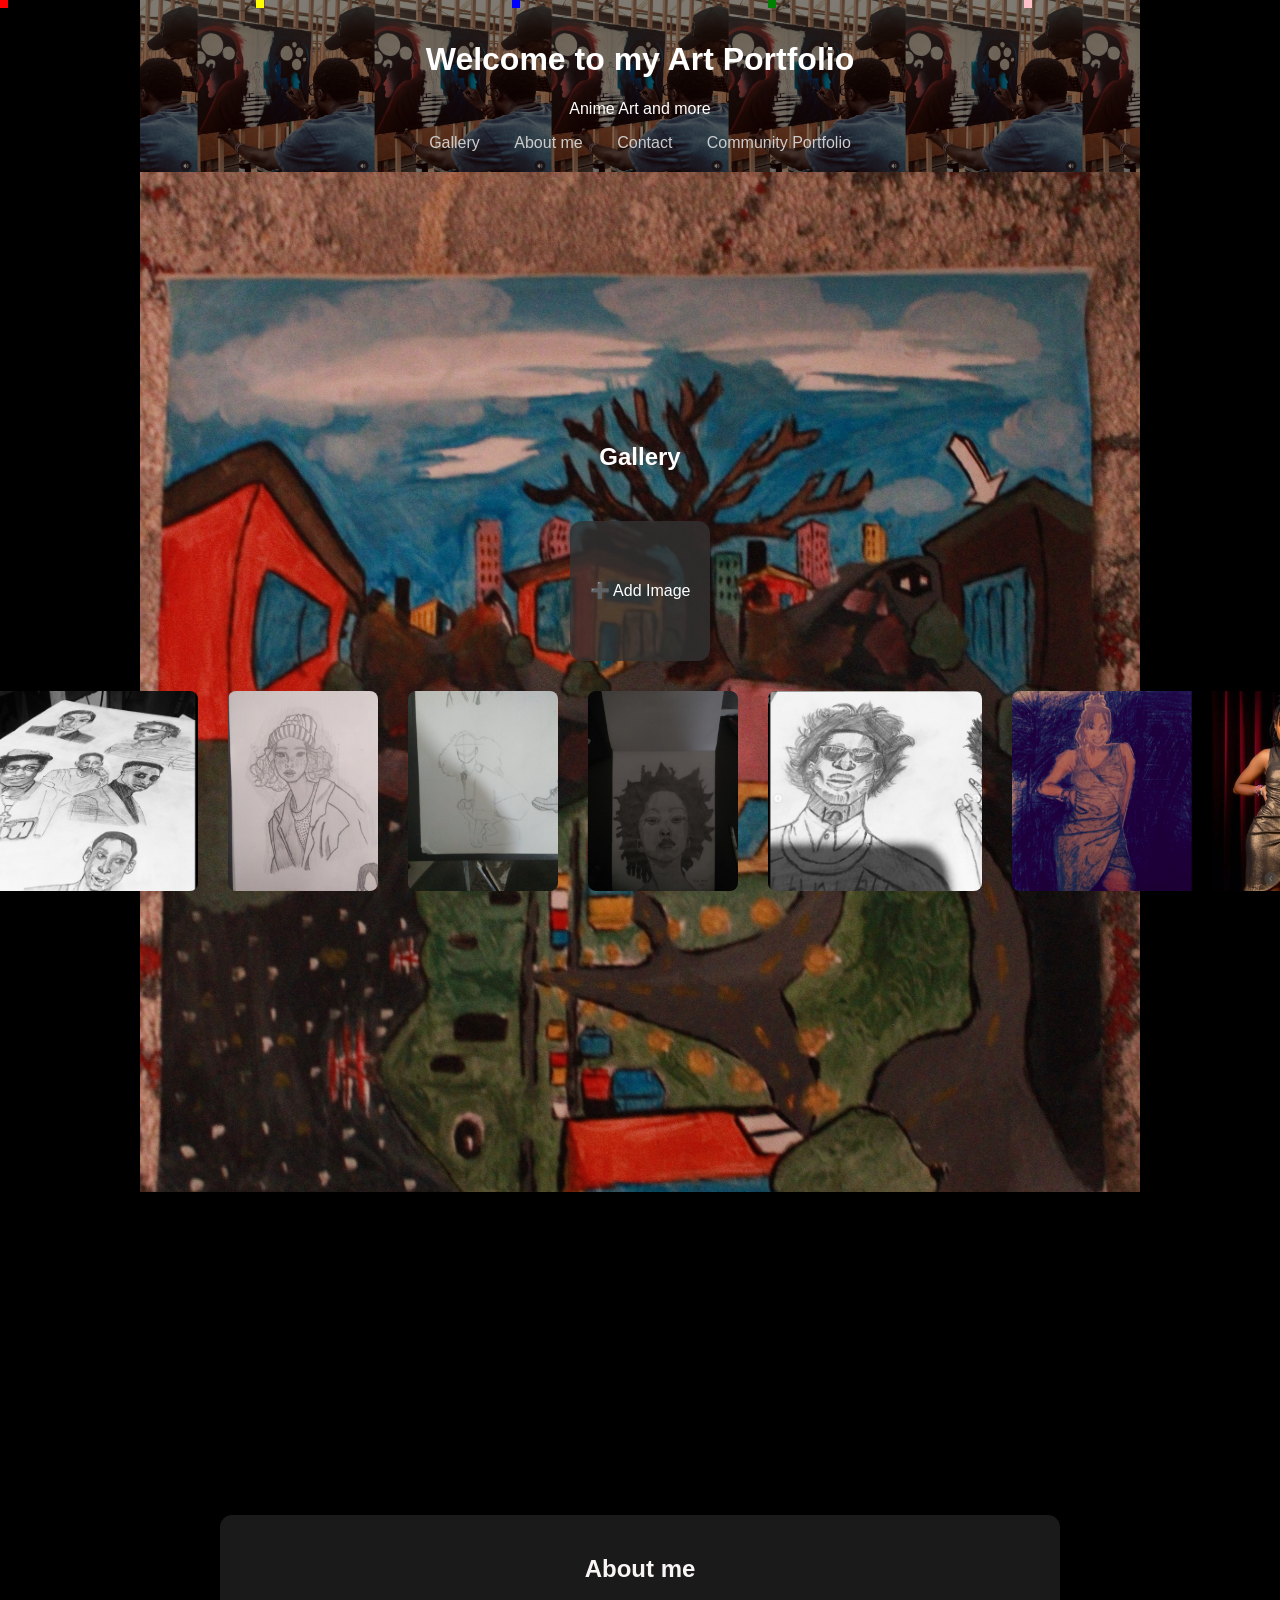
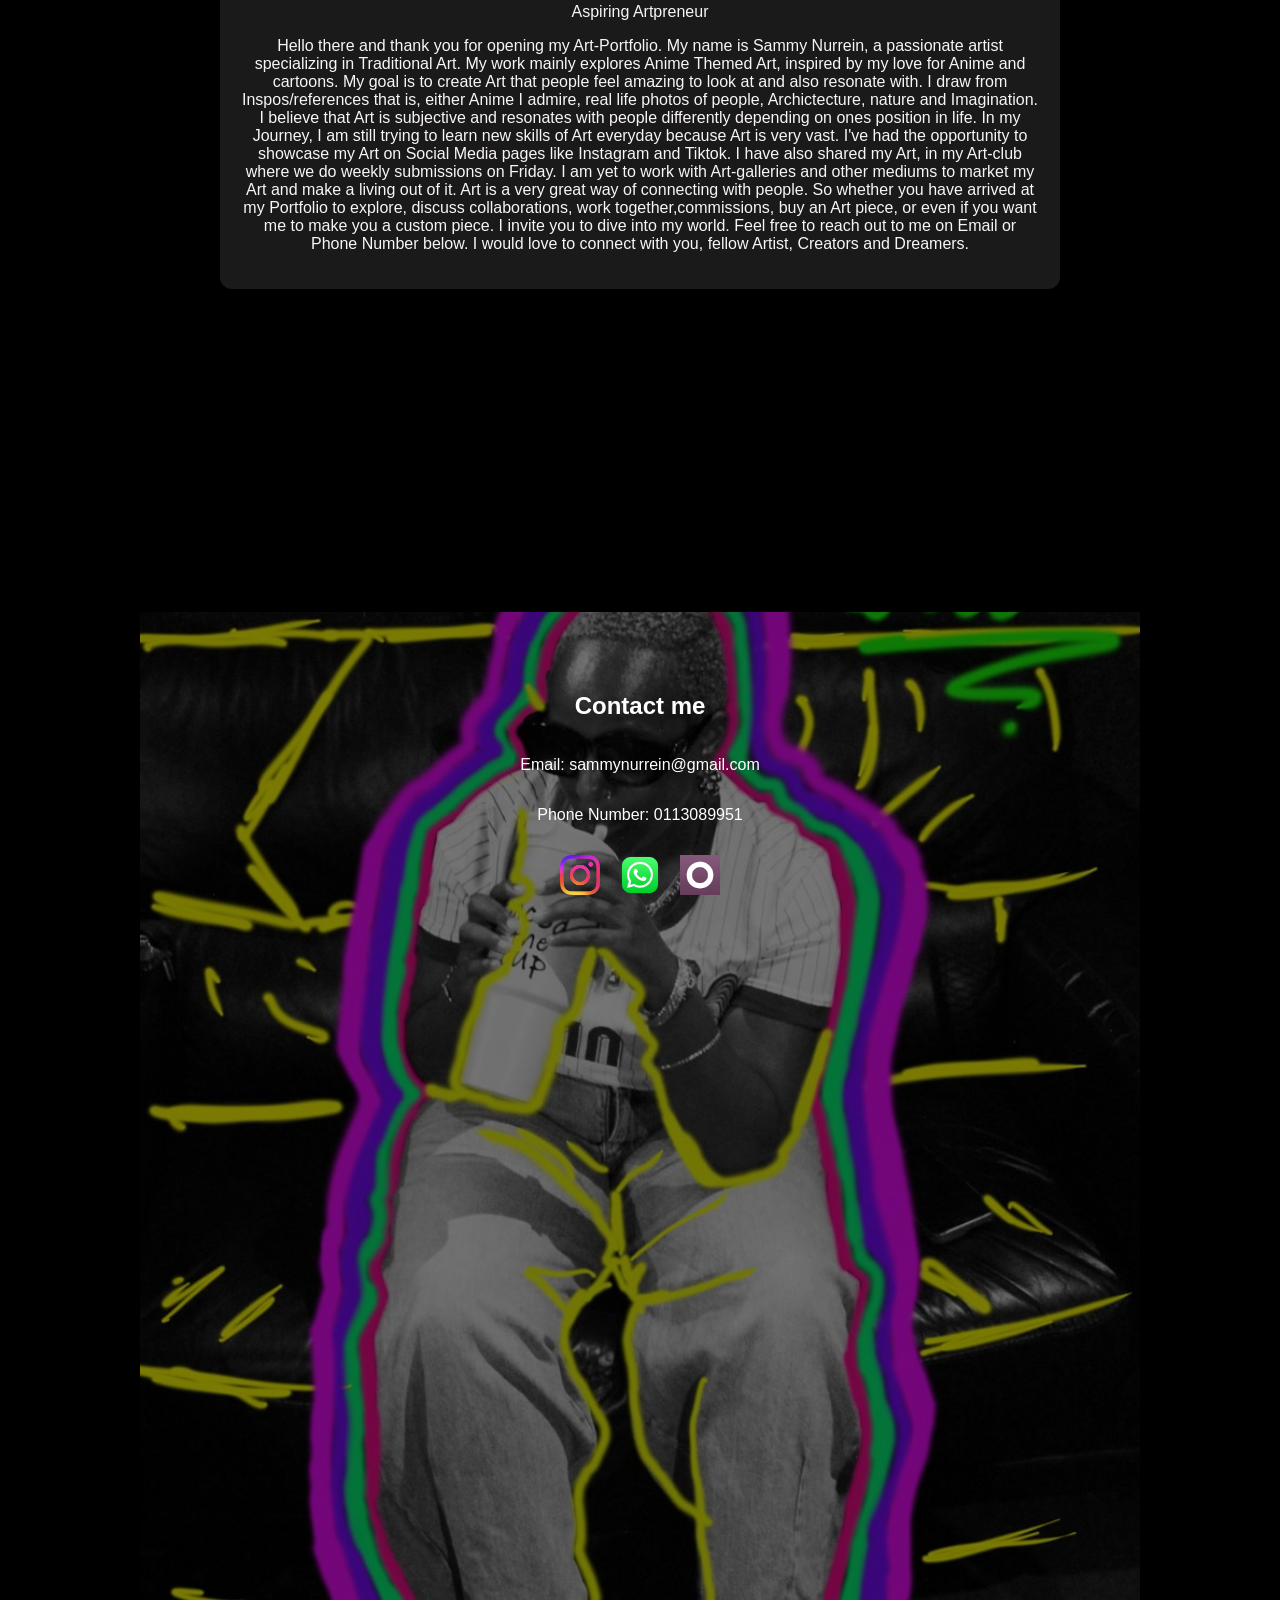
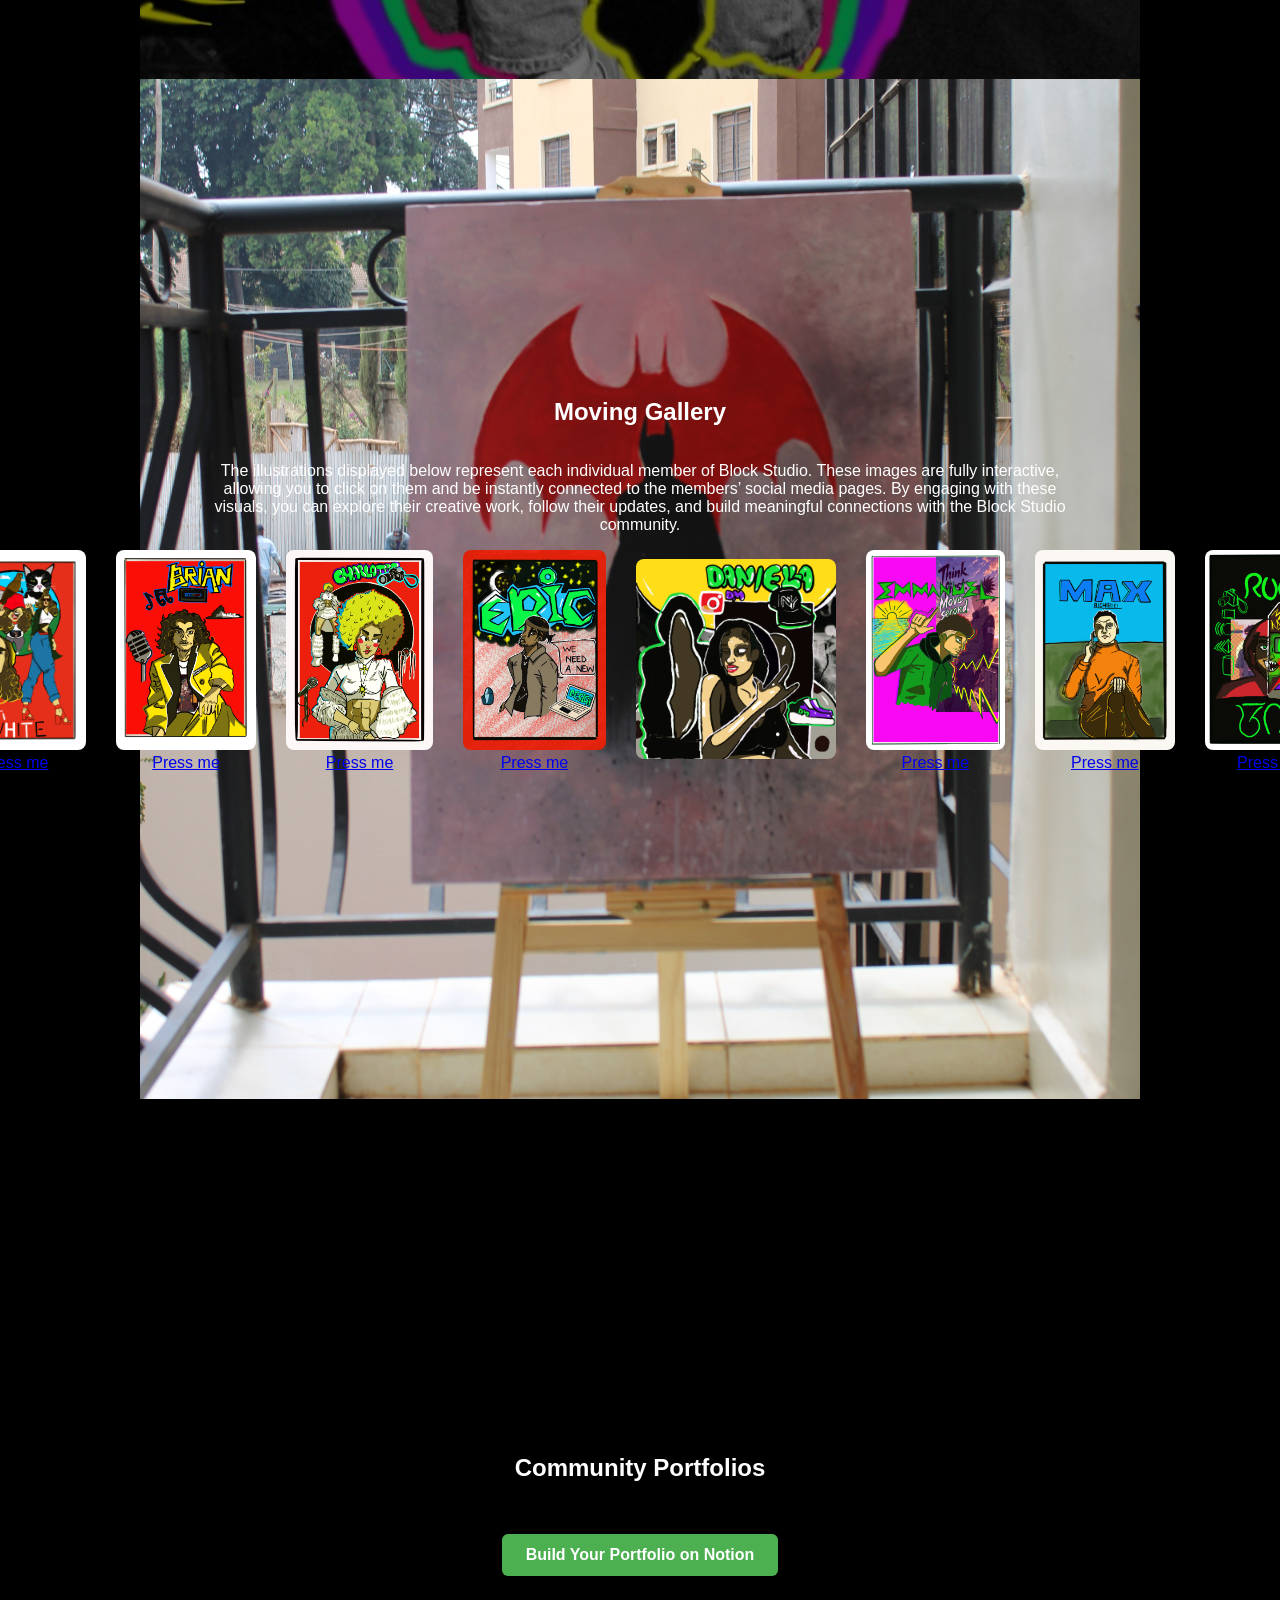
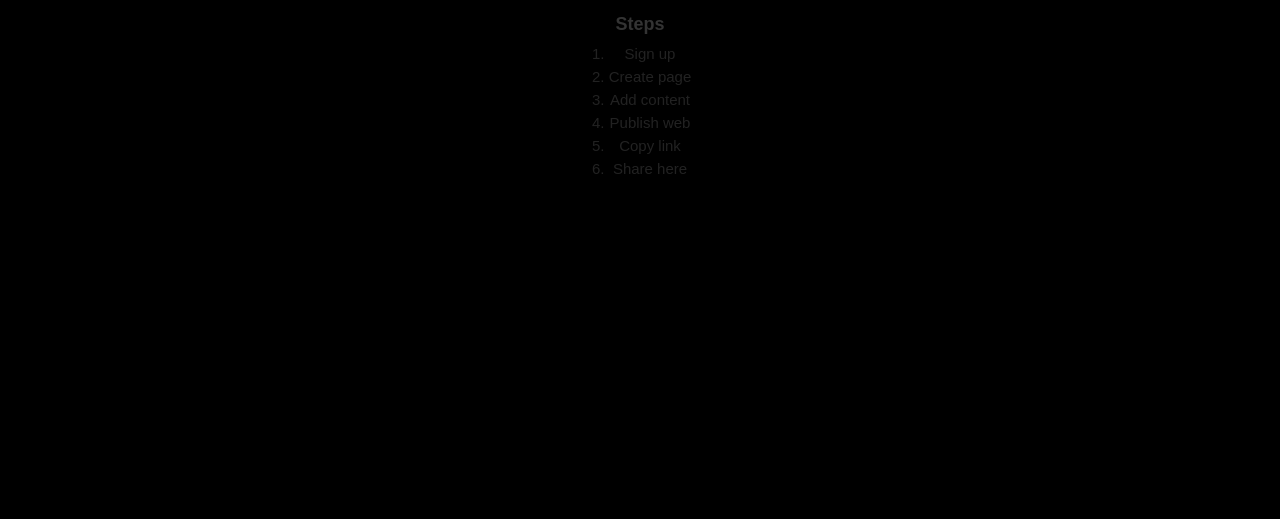
==== commit 98efe6bb: "Update portfolio section" ====
--- a/index.html
+++ b/index.html
@@ -162,6 +162,10 @@
 
 <section id="moving-gallery">
   <h2>Moving Gallery</h2>
+  <p>The illustrations displayed below represent each individual member of Block Studio. 
+    These images are fully interactive, allowing you to click on them and be instantly connected to the members’ social media pages. 
+    By engaging with these visuals, you can explore their creative work,
+     follow their updates, and build meaningful connections with the Block Studio community.</p>
   <div class="scroll-container">
     <div class="scroll-track">
     <a href="https://www.instagram.com/dijawija" target="_blank">
--- a/style.css
+++ b/style.css
@@ -607,32 +607,26 @@
 .btn:hover {
   background-color: #45a049; /* darker green on hover */
 }
-
-/* Instructions Style */
 .instructions {
   margin-top: 20px;
-  padding: 15px;
-  background: #f9f9f9;
-  border-left: 4px solid #4CAF50;
-  border-radius: 6px;
+  font-family: Arial, sans-serif;
 }
 
 .instructions h3 {
   margin-bottom: 10px;
+  color: #333;
   font-size: 18px;
-  color: #333;
 }
 
 .instructions ol {
-  list-style: none;
-  padding-left: 0;
-}
-
-.instructions ol li {
-  margin: 8px 0;
-  padding: 6px 10px;
-  background: #fff;
-  border: 1px solid #ddd;
-  border-radius: 4px;
-  font-weight: 500;
-}
+  list-style-type: decimal;   /* numbered list */
+  padding-left: 20px;         /* indent numbers */
+  margin: 0;
+}
+
+.instructions li {
+  display: list-item;         /* force text mode */
+  color: #222;
+  font-size: 15px;
+  margin: 6px 0;
+}
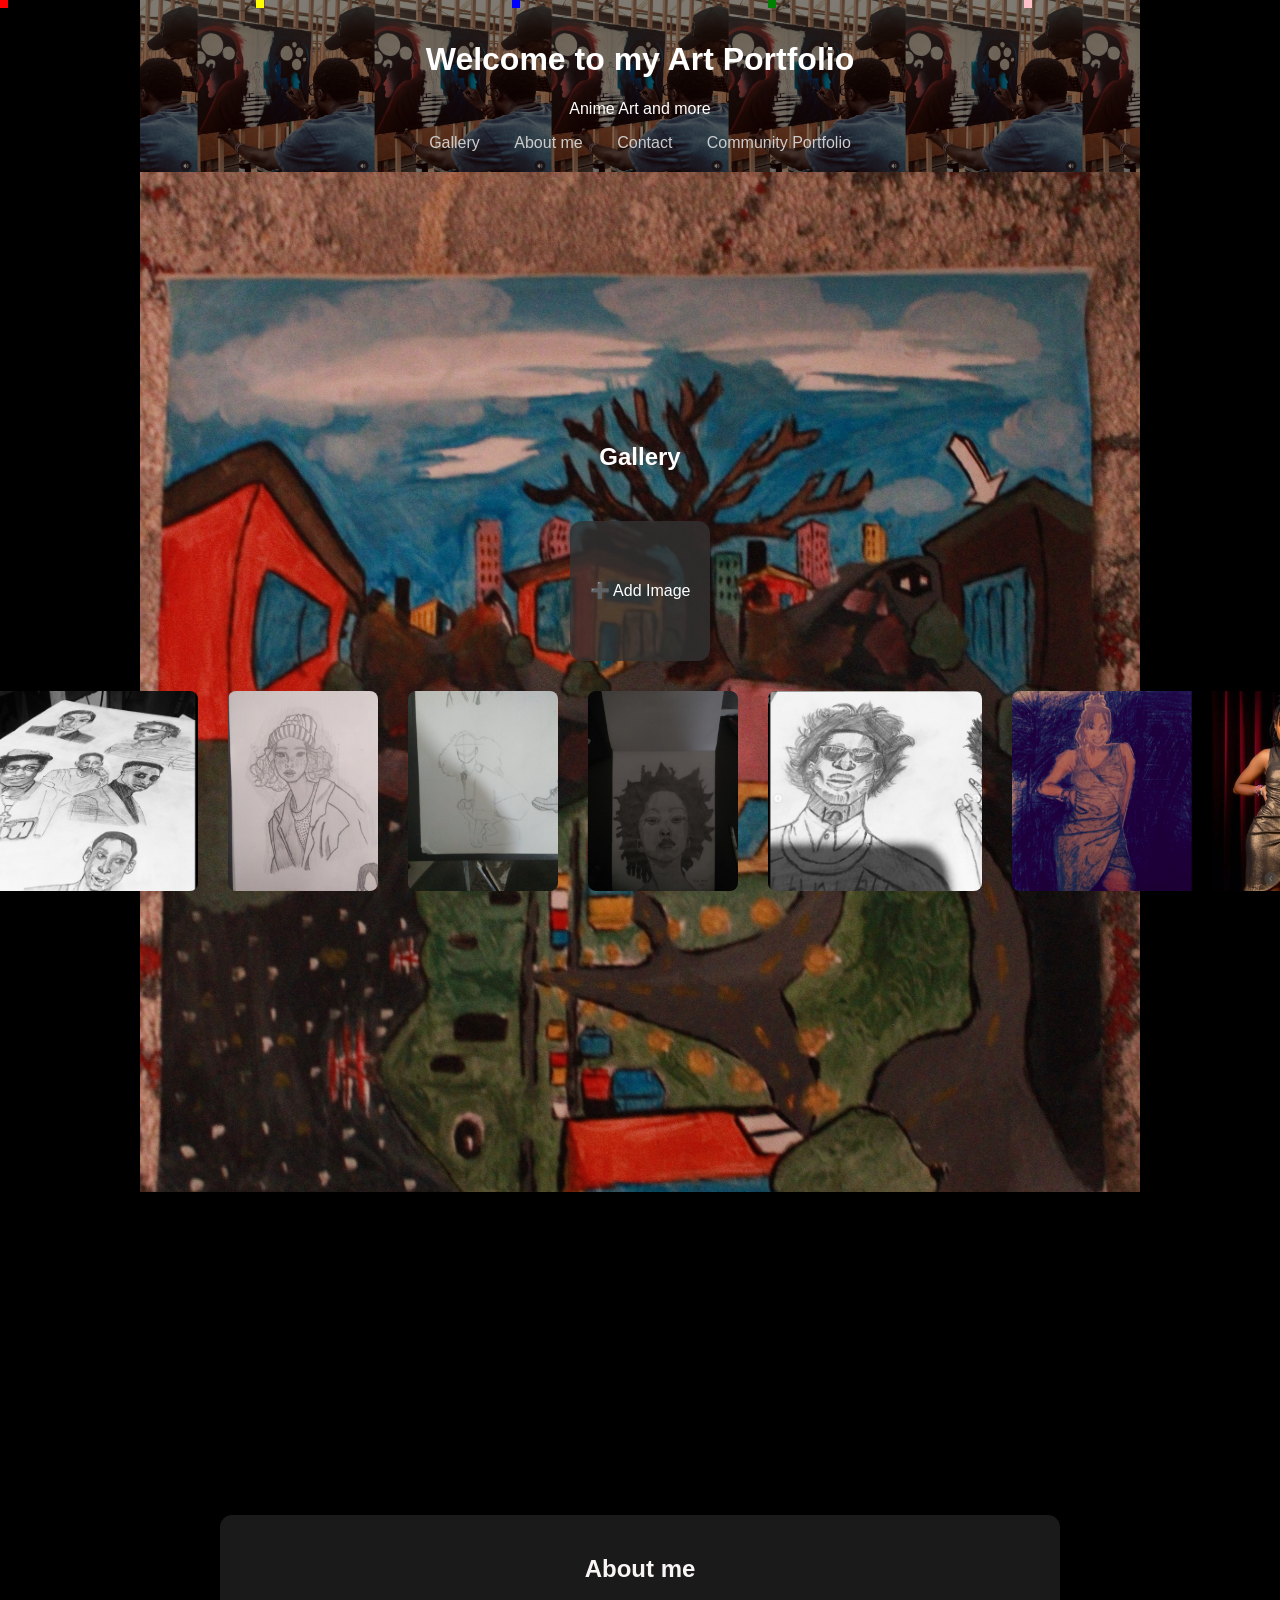
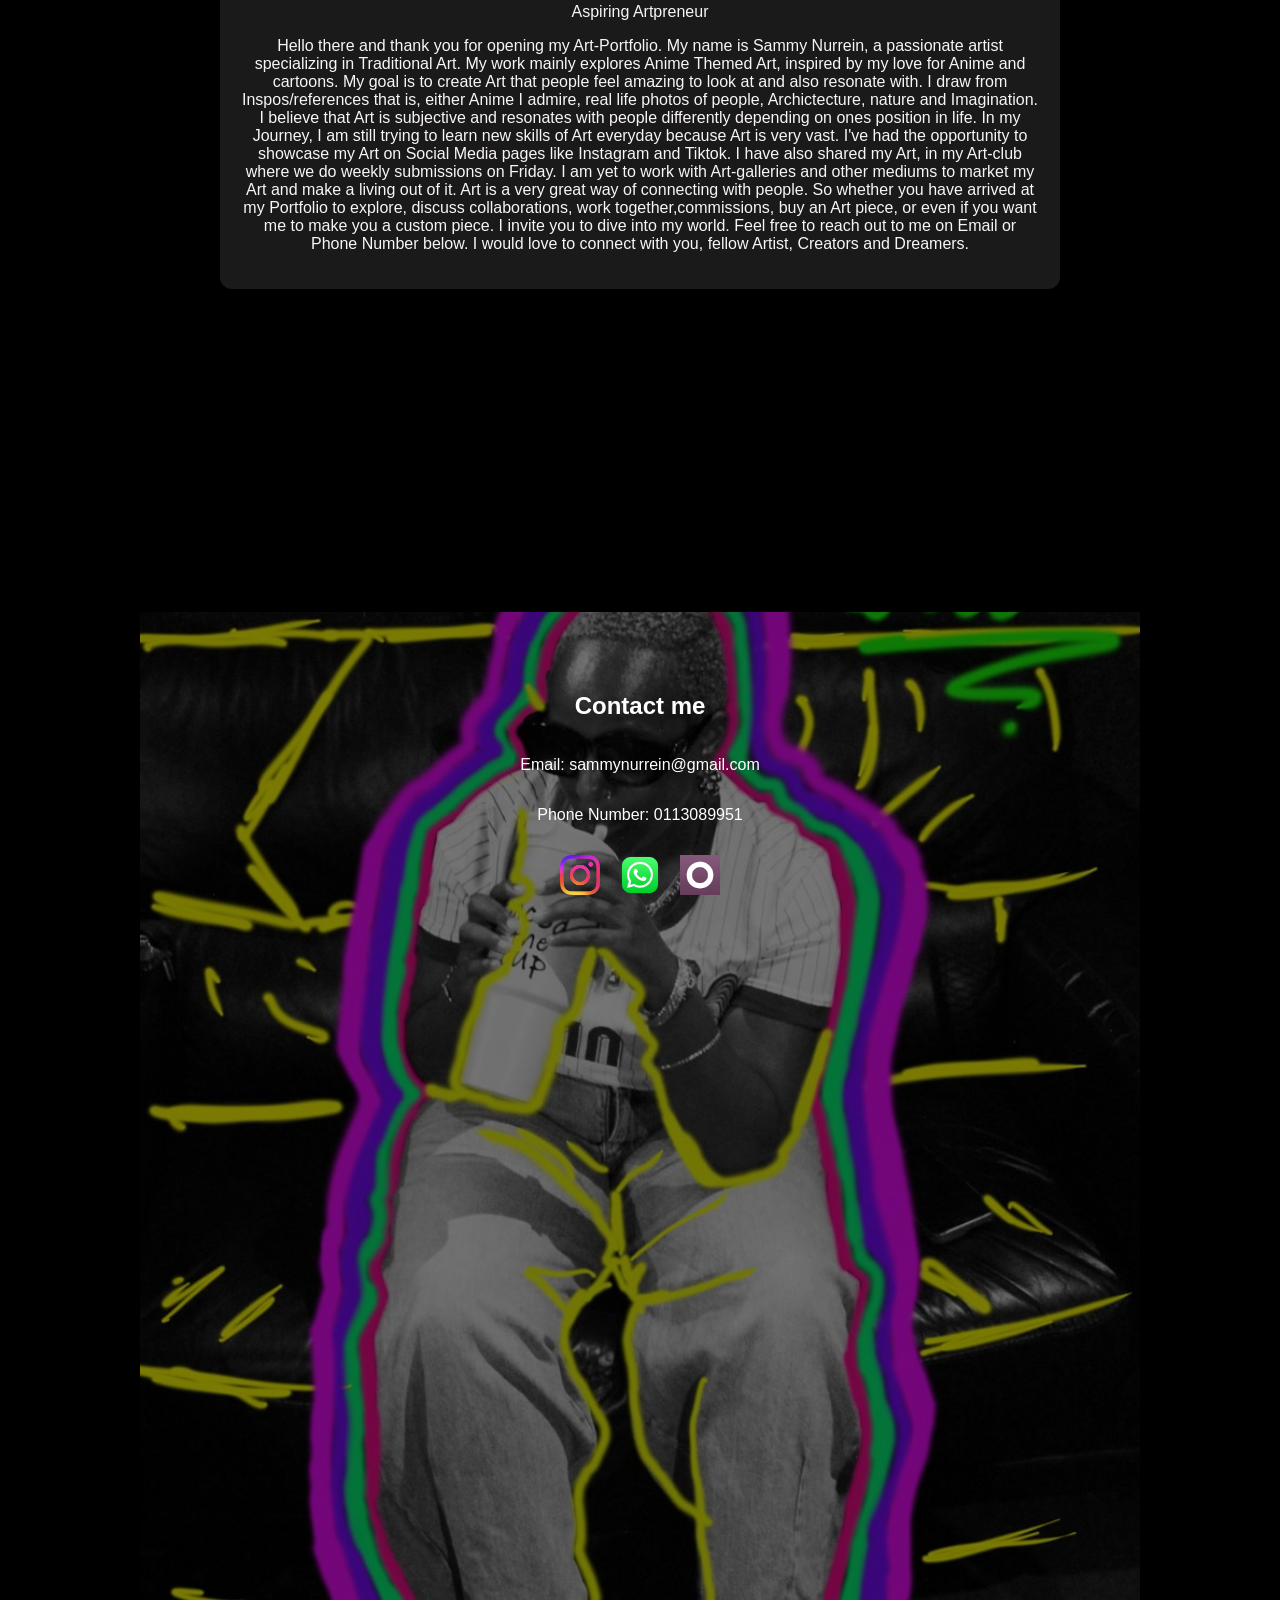
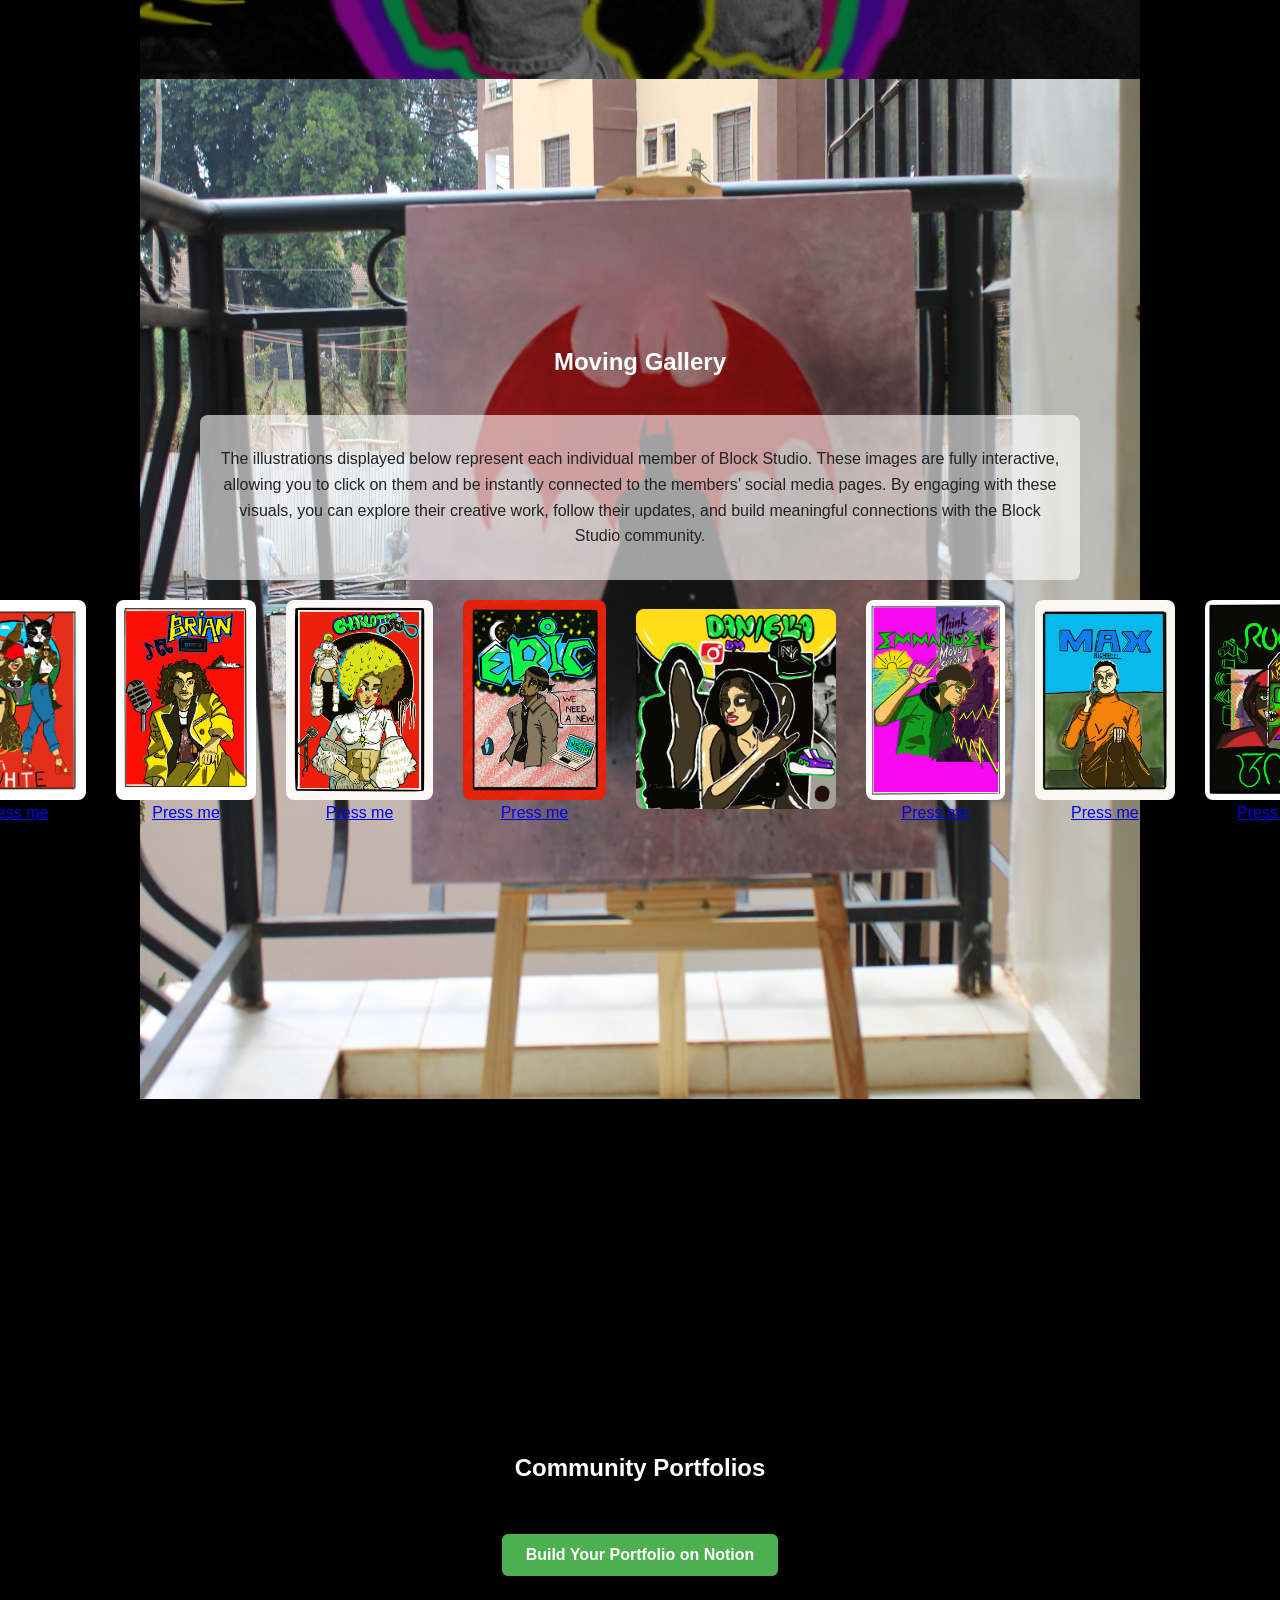
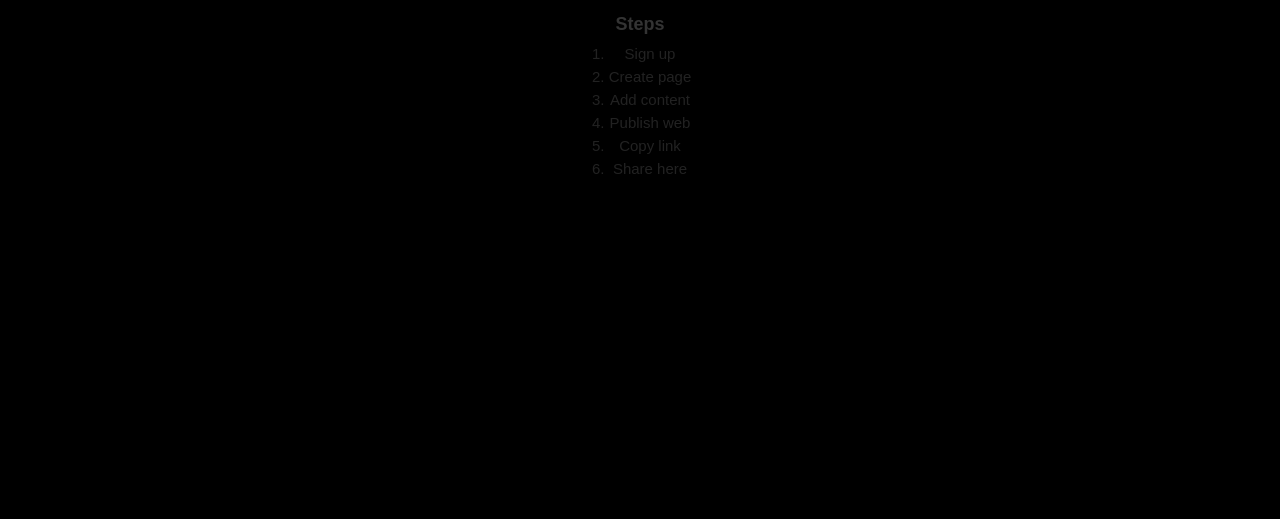
==== commit 87910cd5: "Update portfolio section" ====
--- a/index.html
+++ b/index.html
@@ -162,10 +162,12 @@
 
 <section id="moving-gallery">
   <h2>Moving Gallery</h2>
+  <div class="paragraph-box">
   <p>The illustrations displayed below represent each individual member of Block Studio. 
     These images are fully interactive, allowing you to click on them and be instantly connected to the members’ social media pages. 
     By engaging with these visuals, you can explore their creative work,
      follow their updates, and build meaningful connections with the Block Studio community.</p>
+     </div>
   <div class="scroll-container">
     <div class="scroll-track">
     <a href="https://www.instagram.com/dijawija" target="_blank">
--- a/style.css
+++ b/style.css
@@ -630,3 +630,12 @@
   font-size: 15px;
   margin: 6px 0;
 }
+.paragraph-box {
+  background: rgba(255, 255, 255, 0.6); /* transparent white */
+  padding: 15px 20px;
+  border-radius: 8px;
+  margin: 20px 0;
+  font-size: 16px;
+  color: #222;
+  line-height: 1.6;
+}
